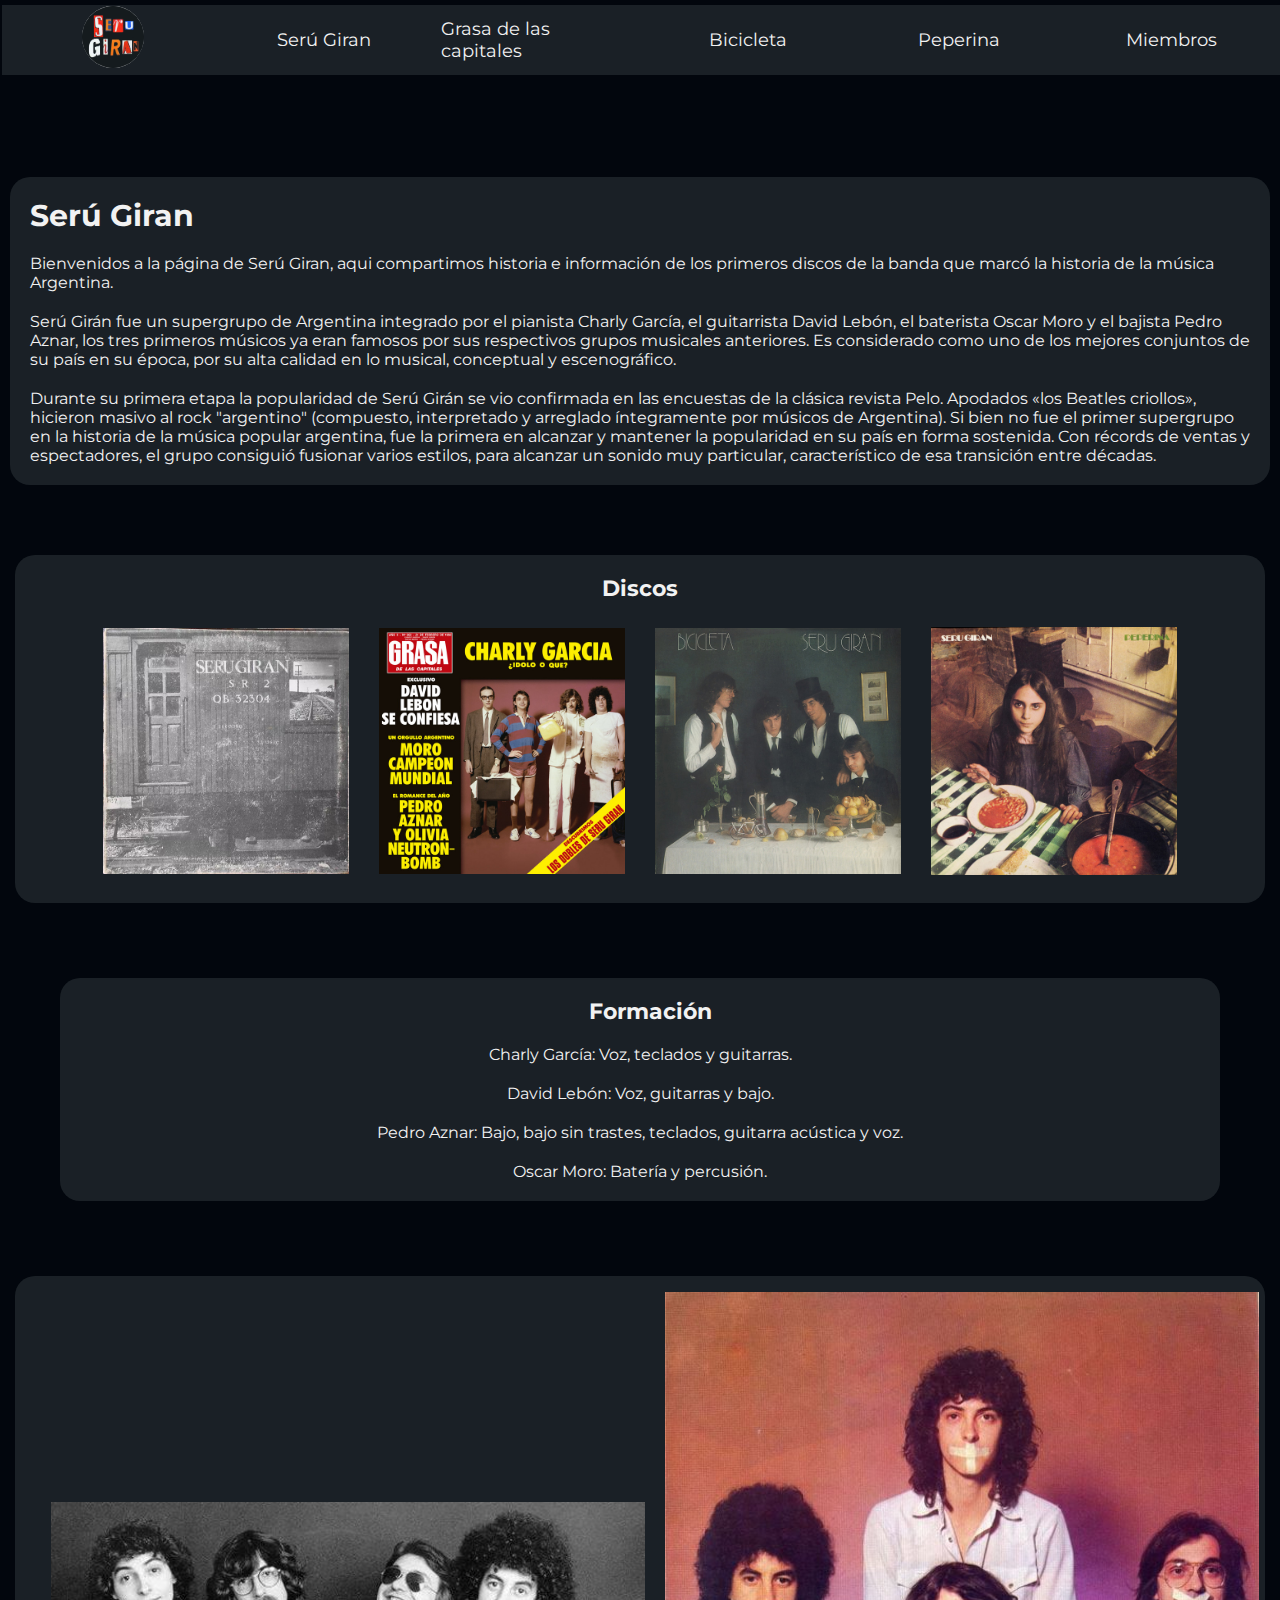
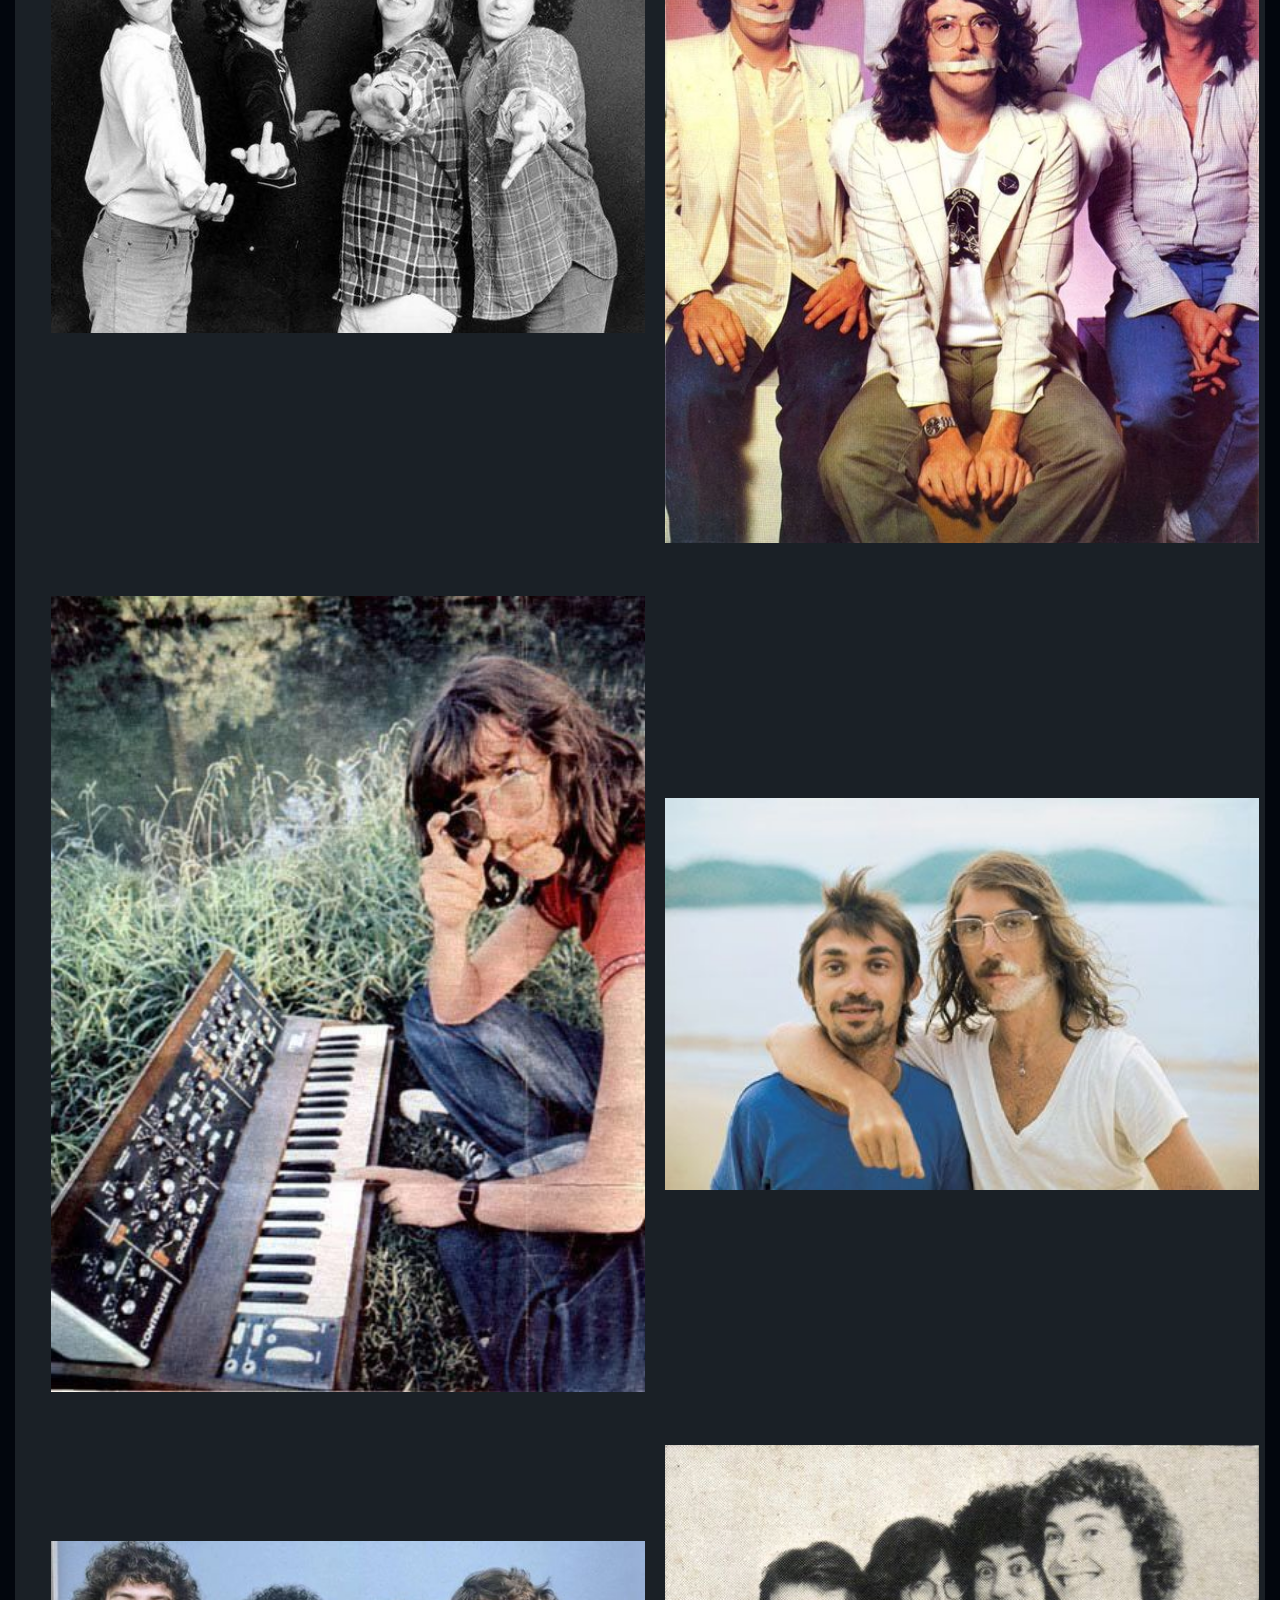
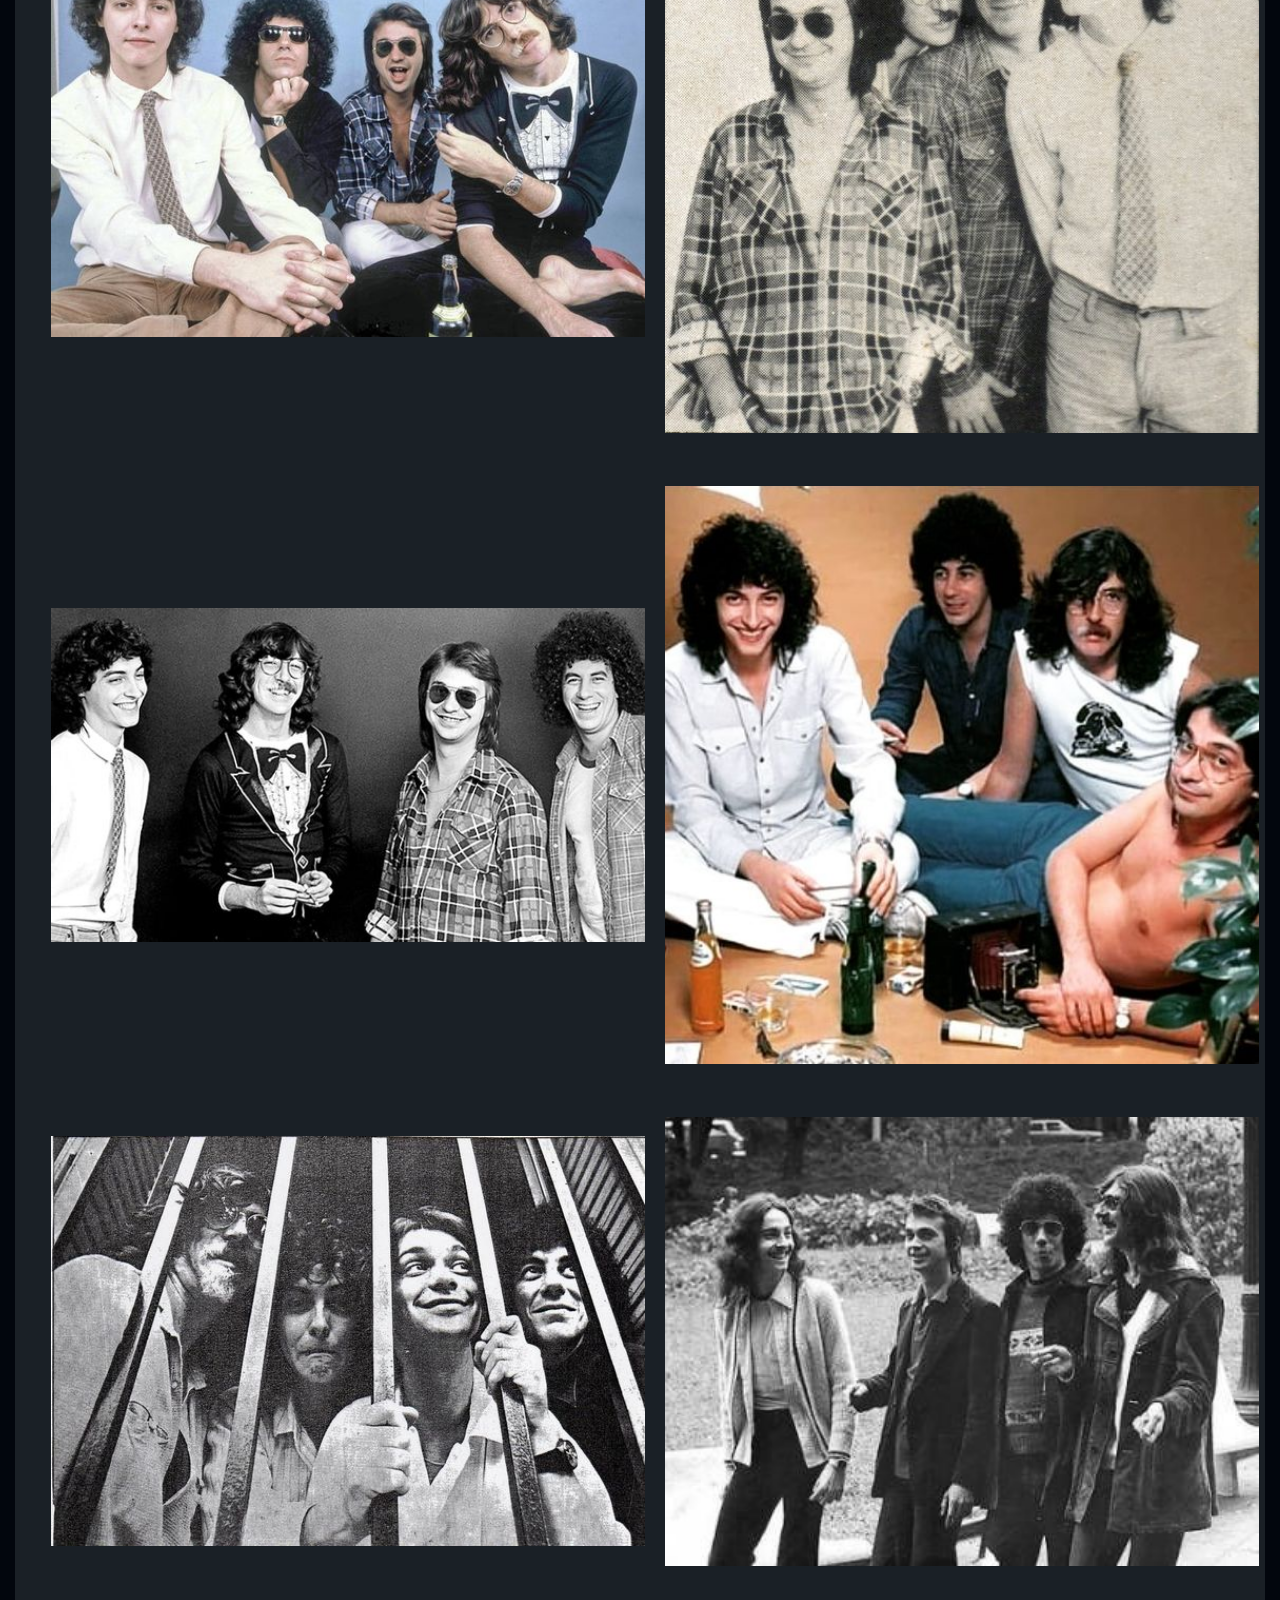
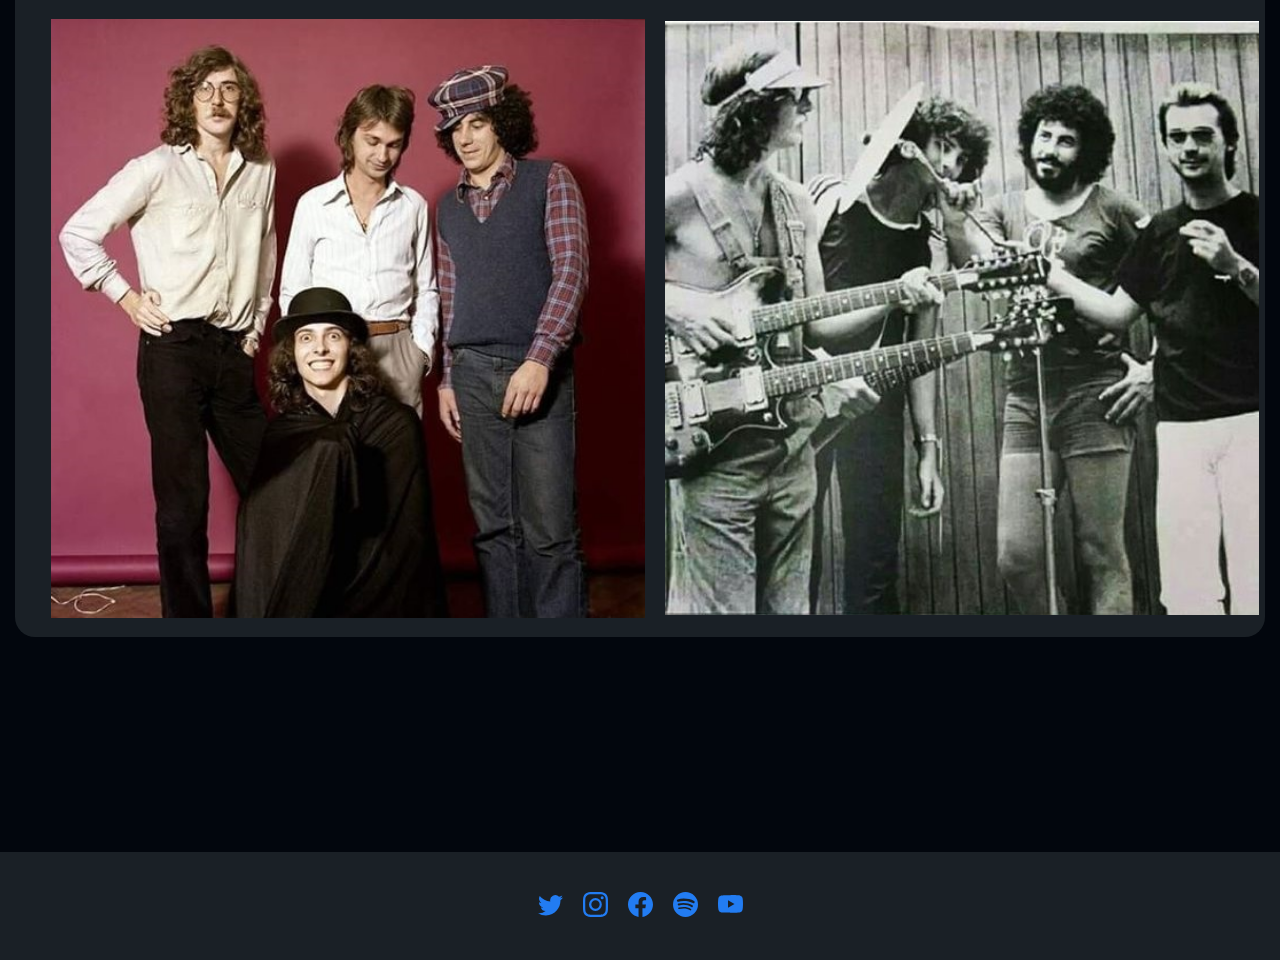
==== index.html @ 7a76e17e "first commit" ====
<!DOCTYPE html>
<html lang="en">

<head>
    <meta charset="UTF-8">
    <meta http-equiv="X-UA-Compatible" content="IE=edge">
    <meta name="viewport" content="width=device-width, initial-scale=1.0">
    <link rel="stylesheet" href="./css/styles.css">
    <title>Serú Giran</title>
</head>

<body>

    <header>
        <nav>
            <ul>
                <li>
                    <a href="index.html">
                        <img class="inicio" src="./img/seru-icono.jpg">
                    </a>
                </li>
                <li><a href="./sections/serugiran.html">Serú Giran</a></li>
                <li><a href="./sections/grasadelascapitales.html">Grasa de las capitales</a></li>
                <li><a href="./sections/bicicleta.html">Bicicleta</a></li>
                <li><a href="./sections/peperina.html">Peperina</a></li>
                <li><a href="./sections/miembros.html">Miembros</a></li>
            </ul>
        </nav>
    </header>
    
    <main>
        
        <div class="main-grid">
       
            <div class="intro">
                <h1>Serú Giran</h1>

                <p>
                    Bienvenidos a la página de Serú Giran, aqui compartimos historia e información de los primeros discos de
                    la banda que marcó
                    la historia de la música Argentina.
                </p>

                <p>
                    Serú Girán fue un supergrupo de Argentina integrado por el pianista Charly García, el guitarrista David
                    Lebón, el baterista Oscar Moro y el bajista Pedro Aznar, los tres primeros
                    músicos ya eran famosos por sus respectivos grupos musicales anteriores. Es considerado como uno de los
                    mejores conjuntos de su país en su época, por su alta calidad en lo musical,
                    conceptual y escenográfico.
                </p>

                <p>
                    Durante su primera etapa la popularidad de Serú Girán se vio confirmada en las encuestas de la clásica
                    revista Pelo. Apodados «los Beatles criollos», hicieron masivo al rock
                    "argentino" (compuesto, interpretado y arreglado íntegramente por músicos de Argentina). Si bien no fue
                    el primer supergrupo en la historia de la música popular argentina,
                    fue la primera en alcanzar y mantener la popularidad en su país en forma sostenida. Con récords de
                    ventas y espectadores, el grupo consiguió fusionar varios estilos, para alcanzar
                    un sonido muy particular, característico de esa transición entre décadas.
                </p>
            </div>

            <div class="discos">
                <h2>Discos</h2>

                <a class="discos-fotos" href="./sections/serugiran.html">
                    <img src="./img/seru-giran-cover.jpg" alt="serú-girán-cover">
                </a>

                <a class="discos-fotos" href="./sections/grasadelascapitales.html">
                    <img src="./img/grasa-de-las-capitales-cover.jpg">
                </a>

                <a class="discos-fotos" href="./sections/bicicleta.html">
                    <img src="./img/bicicleta-cover.jpg">
                </a>

                <a class="discos-fotos" href="./sections/peperina.html">
                    <img src="./img/peperina-cover.jpg">
                </a>
            </div>

            <div class="intro-formacion">
                <h2 class="formacion-h2">Formación</h2>
                <p>Charly García: Voz, teclados y guitarras.</p>
                <p>David Lebón: Voz, guitarras y bajo.</p>
                <p>Pedro Aznar: Bajo, bajo sin trastes, teclados, guitarra acústica y voz.</p>
                <p>Oscar Moro: Batería y percusión.</p>

            </div>
            
            <div class="formacion">   

                    <div class="formacion-fotos">
                    <img class="formacion-fotos" src="./img/seru-formacion.jpg" alt="serugiran">
                    </div>
                    
                    <div class="formacion-fotos">
                    <img class="formacion-fotos" src="./img/seru-formacion1.jpg" alt="serugiran">
                    </div>
                    
                    <div class="formacion-fotos">
                    <img class="formacion-fotos" src="./img/seru-formacion2.jpg" alt="serugiran">
                    </div>
                    
                    <div class="formacion-fotos">
                    <img class="formacion-fotos" src="./img/seru-formacion3.jpg" alt="serugiran">
                    </div>
                    
                    <div class="formacion-fotos">
                    <img class="formacion-fotos" src="./img/seru-formacion4.jpg" alt="serugiran">
                    </div>
                    
                    <div class="formacion-fotos">
                    <img class="formacion-fotos" src="./img/seru-formacion5.jpg" alt="serugiran">
                    </div>
                    
                    <div class="formacion-fotos">
                    <img class="formacion-fotos" src="./img/seru-formacion6.jpg" alt="serugiran">
                    </div>
                    
                    <div class="formacion-fotos">
                    <img class="formacion-fotos" src="./img/seru-formacion7.jpg" alt="serugiran">
                    </div>
                    
                    <div class="formacion-fotos">
                    <img class="formacion-fotos" src="./img/seru-formacion8.jpg" alt="serugiran">
                    </div>
                    
                    <div class="formacion-fotos">
                    <img class="formacion-fotos" src="./img/seru-formacion9.jpg" alt="serugiran">
                    </div>
                    
                    <div class="formacion-fotos">
                    <img class="formacion-fotos" src="./img/seru-formacion10.jpg" alt="serugiran">
                    </div>
                    
                    <div class="formacion-fotos">
                    <img class="formacion-fotos" src="./img/seru-formacion11.jpg" alt="serugiran">
                    </div>
            </div>

        </div>

    </main>

    <footer class="redes">

        <nav class="redes-nav">
            <a class="redes-nav-a" href="https://twitter.com/serugiranok">
                <svg xmlns="http://www.w3.org/2000/svg" width="16" height="16" fill="currentColor" class="bi bi-twitter"
                    viewBox="0 0 16 16">
                    <path
                        d="M5.026 15c6.038 0 9.341-5.003 9.341-9.334 0-.14 0-.282-.006-.422A6.685 6.685 0 0 0 16 3.542a6.658 6.658 0 0 1-1.889.518 3.301 3.301 0 0 0 1.447-1.817 6.533 6.533 0 0 1-2.087.793A3.286 3.286 0 0 0 7.875 6.03a9.325 9.325 0 0 1-6.767-3.429 3.289 3.289 0 0 0 1.018 4.382A3.323 3.323 0 0 1 .64 6.575v.045a3.288 3.288 0 0 0 2.632 3.218 3.203 3.203 0 0 1-.865.115 3.23 3.23 0 0 1-.614-.057 3.283 3.283 0 0 0 3.067 2.277A6.588 6.588 0 0 1 .78 13.58a6.32 6.32 0 0 1-.78-.045A9.344 9.344 0 0 0 5.026 15z" />
                </svg>
            </a>
        </nav>

        <nav class="redes-nav">
            <a class="redes-nav-a" href="https://www.instagram.com/serugiranok" target="_blank">
                <svg xmlns="http://www.w3.org/2000/svg" width="16" height="16" fill="currentColor"
                    class="bi bi-instagram" viewBox="0 0 16 16">
                    <path
                        d="M8 0C5.829 0 5.556.01 4.703.048 3.85.088 3.269.222 2.76.42a3.917 3.917 0 0 0-1.417.923A3.927 3.927 0 0 0 .42 2.76C.222 3.268.087 3.85.048 4.7.01 5.555 0 5.827 0 8.001c0 2.172.01 2.444.048 3.297.04.852.174 1.433.372 1.942.205.526.478.972.923 1.417.444.445.89.719 1.416.923.51.198 1.09.333 1.942.372C5.555 15.99 5.827 16 8 16s2.444-.01 3.298-.048c.851-.04 1.434-.174 1.943-.372a3.916 3.916 0 0 0 1.416-.923c.445-.445.718-.891.923-1.417.197-.509.332-1.09.372-1.942C15.99 10.445 16 10.173 16 8s-.01-2.445-.048-3.299c-.04-.851-.175-1.433-.372-1.941a3.926 3.926 0 0 0-.923-1.417A3.911 3.911 0 0 0 13.24.42c-.51-.198-1.092-.333-1.943-.372C10.443.01 10.172 0 7.998 0h.003zm-.717 1.442h.718c2.136 0 2.389.007 3.232.046.78.035 1.204.166 1.486.275.373.145.64.319.92.599.28.28.453.546.598.92.11.281.24.705.275 1.485.039.843.047 1.096.047 3.231s-.008 2.389-.047 3.232c-.035.78-.166 1.203-.275 1.485a2.47 2.47 0 0 1-.599.919c-.28.28-.546.453-.92.598-.28.11-.704.24-1.485.276-.843.038-1.096.047-3.232.047s-2.39-.009-3.233-.047c-.78-.036-1.203-.166-1.485-.276a2.478 2.478 0 0 1-.92-.598 2.48 2.48 0 0 1-.6-.92c-.109-.281-.24-.705-.275-1.485-.038-.843-.046-1.096-.046-3.233 0-2.136.008-2.388.046-3.231.036-.78.166-1.204.276-1.486.145-.373.319-.64.599-.92.28-.28.546-.453.92-.598.282-.11.705-.24 1.485-.276.738-.034 1.024-.044 2.515-.045v.002zm4.988 1.328a.96.96 0 1 0 0 1.92.96.96 0 0 0 0-1.92zm-4.27 1.122a4.109 4.109 0 1 0 0 8.217 4.109 4.109 0 0 0 0-8.217zm0 1.441a2.667 2.667 0 1 1 0 5.334 2.667 2.667 0 0 1 0-5.334z" />
                </svg>
            </a>
        </nav>

        <nav class="redes-nav">
            <a class="redes-nav-a" href="https://www.facebook.com/serugiranok" target="_blank">
                <svg xmlns="http://www.w3.org/2000/svg" width="16" height="16" fill="currentColor"
                    class="bi bi-facebook" viewBox="0 0 16 16">
                    <path
                        d="M16 8.049c0-4.446-3.582-8.05-8-8.05C3.58 0-.002 3.603-.002 8.05c0 4.017 2.926 7.347 6.75 7.951v-5.625h-2.03V8.05H6.75V6.275c0-2.017 1.195-3.131 3.022-3.131.876 0 1.791.157 1.791.157v1.98h-1.009c-.993 0-1.303.621-1.303 1.258v1.51h2.218l-.354 2.326H9.25V16c3.824-.604 6.75-3.934 6.75-7.951z" />
                </svg>
            </a>
        </nav>

        <nav class="redes-nav">
            <a class="redes-nav-a"
                href="https://open.spotify.com/artist/6CrQKZeuSKNYgrE7PeYqJ1?si=8yJuufbaS2-NilIHPd0ppA" target="_blank">
                <svg xmlns="http://www.w3.org/2000/svg" width="16" height="16" fill="currentColor" class="bi bi-spotify"
                    viewBox="0 0 16 16">
                    <path
                        d="M8 0a8 8 0 1 0 0 16A8 8 0 0 0 8 0zm3.669 11.538a.498.498 0 0 1-.686.165c-1.879-1.147-4.243-1.407-7.028-.77a.499.499 0 0 1-.222-.973c3.048-.696 5.662-.397 7.77.892a.5.5 0 0 1 .166.686zm.979-2.178a.624.624 0 0 1-.858.205c-2.15-1.321-5.428-1.704-7.972-.932a.625.625 0 0 1-.362-1.194c2.905-.881 6.517-.454 8.986 1.063a.624.624 0 0 1 .206.858zm.084-2.268C10.154 5.56 5.9 5.419 3.438 6.166a.748.748 0 1 1-.434-1.432c2.825-.857 7.523-.692 10.492 1.07a.747.747 0 1 1-.764 1.288z" />
                </svg>
            </a>
        </nav>

        <nav class="redes-nav">
            <a class="redes-nav-a" href="https://www.youtube.com/c/SeruGiranok" target="_blank">
                <svg xmlns="http://www.w3.org/2000/svg" width="16" height="16" fill="currentColor" class="bi bi-youtube"
                    viewBox="0 0 16 16">
                    <path
                        d="M8.051 1.999h.089c.822.003 4.987.033 6.11.335a2.01 2.01 0 0 1 1.415 1.42c.101.38.172.883.22 1.402l.01.104.022.26.008.104c.065.914.073 1.77.074 1.957v.075c-.001.194-.01 1.108-.082 2.06l-.008.105-.009.104c-.05.572-.124 1.14-.235 1.558a2.007 2.007 0 0 1-1.415 1.42c-1.16.312-5.569.334-6.18.335h-.142c-.309 0-1.587-.006-2.927-.052l-.17-.006-.087-.004-.171-.007-.171-.007c-1.11-.049-2.167-.128-2.654-.26a2.007 2.007 0 0 1-1.415-1.419c-.111-.417-.185-.986-.235-1.558L.09 9.82l-.008-.104A31.4 31.4 0 0 1 0 7.68v-.123c.002-.215.01-.958.064-1.778l.007-.103.003-.052.008-.104.022-.26.01-.104c.048-.519.119-1.023.22-1.402a2.007 2.007 0 0 1 1.415-1.42c.487-.13 1.544-.21 2.654-.26l.17-.007.172-.006.086-.003.171-.007A99.788 99.788 0 0 1 7.858 2h.193zM6.4 5.209v4.818l4.157-2.408L6.4 5.209z" />
                </svg>
            </a>
        </nav>

    </footer>

</body>

</html>
---- css/styles.css ----
@import url('https://fonts.googleapis.com/css2?family=Montserrat:wght@200;400;700&display=swap');

/*mobile first 0px-500px*/

*{
    padding: 0;
    margin: 0;
}

html{
    font-size: 62.5%;
    font-family: Montserrat;
}

body {
    background-color: #02060D ;
    min-height: 100vh;
   
}

nav ul {
    display: grid;
    grid-template-columns: 15% 15% 15% 15% 15% 15%;
    justify-content: space-around;
    align-items: center;
    justify-items: center;
    list-style-type: none;
    font-family: Montserrat;
    align-items: center;
    margin: 5px;
}

a {
    text-decoration: none;
    font-size: 12px;
    color:#F2F2F2;
    list-style-type: none;
}


.inicio{
    height: 62px;
    width: 62px;
    border-radius: 60%;
    border: 1px solid #1A2026;
    transition: all 2s;
}

.inicio:hover{
    transform: rotate(720deg);
}

h1,
h2,
h3 {
    font-family: Montserrat;
    font-weight: 700;
    padding: 10px;
    width: 100%;
    color: #F2F2F2;
}

h1 {
    font-size: 30px;
}

h2 {
    font-size: 22px;
}

p {
    font-family: Montserrat;
    font-weight: 400;
    font-size: 16px;
    padding: 10px;
    color: #F2F2F2;
}

/* iconos footer*/
.redes-nav-a svg {
    width: 25px;
    height: 25px;
    margin: 5px;
    padding: 5px;
    color: #227CF2
}
/* fin iconos footer*/

img {
    width: 100%;
    
}

.intro {
    background-color: #1A2026;
    border-radius: 20px;
    margin: 10px;
    padding: 10px;
    margin-top: 100px;
}

.intro-formacion {
    grid-area: intro-formacion;
    background-color: #1A2026;
    border-radius: 20px;
    margin: 60px;
    padding: 10px;
    text-align: center;
}

header{
    grid-area: header;
    width: 100%;
    height: 70px;
    margin: 2px;
    background: #1A2026;
}

.intro{
    grid-area: intro;
}

.discos{
    grid-area: discos;
    display: flex;
    flex-direction: row;
    align-items: center;
    flex-wrap: wrap;
    justify-content: center;
    padding: 10px;
    margin: 15px;
    background-color: #1A2026;
    border-radius: 20px;
    text-align: center;
    margin-top: 60px;
}

.discos-fotos {
    width: 40%;
    margin: 15px;
    transition: 2s;
}

.discos-fotos:hover{
    transform: scale(1.2);
}

/* grid formacion-fotos*/

.formacion{
    display: grid;
    grid-area: formacion;
    justify-content: center;
    align-items: center;
    background-color: #1A2026;
    gap: 20px;
    border-radius: 20px;
    padding: 1px;
    margin: 15px;
}

.formacion-fotos img:hover{
    transform: scale(1.2);
}

.formacion-fotos{
    transition-property: all;
    transition-duration: 2s;
}


/* termina grid formacion-fotos*/

/* Grids para html index */

.main-grid{
    display: grid;
    grid-template-areas:
    "intro"
    "intro"
    "discos" 
    "intro-formacion"
    "formacion";
}
/* fin grids para html index */

/* Grids para html Seru album */

.album-intro {
	grid-area: album-intro;
    margin: 15px;
    padding: 10px;
    background-color: #1A2026;
    border-radius: 20px;
}

.cover{
	grid-area: cover;
    margin: 10px;
    width: 50%;
}

.lista-temas{
	grid-area: lista-temas;
    width: 50%;
    margin: 15px;
    padding: 1px;
}

.lista-temas p {
    font-size: 14px;
}

.video{
	grid-area: video;
    width: 90%;
}

.video iframe{
    width: 90%;
    margin: 15px;
}

.antecedentes{
	grid-area: antecedentes;
    background-color: #1A2026;
    border-radius: 20px;
    margin: 15px;
}

.debut{
	grid-area: debut;
    background-color: #1A2026;
    border-radius: 20px;
    margin: 15px;
}

.album-seru{
    display: grid;
    grid-template-areas: 
    "album-intro"
    "cover"
    "lista-temas"
    "video"
    "antecedentes"
    "antecedentes"
    "debut";
}

/* Fin grids para html Seru album */

/* Grids para html Grasa de las */

.lanzamiento{
    grid-area: lanzamiento;
    background-color: #1A2026;
    border-radius: 20px;
    margin: 15px;
}

.album-grasa{
    display: grid;
    grid-template-areas:
    "album-intro"
    "cover"
    "lista-temas"
    "video"
    "antecedentes"
    "lanzamiento";
}
/* Fin grids para html Grasa de las */


/* Grids para html Bicicleta */
.contexto{
    grid-area: contexto;
    background-color: #1A2026;
    border-radius: 20px;
    margin: 15px;
}

.presentacion{
    grid-area: presentacion;
    background-color: #1A2026;
    border-radius: 20px;
    margin: 15px;
}

.album-bicicleta{
    display: grid;
    grid-template-areas:
    "album-intro"
    "cover"
    "lista-temas"
    "video"
    "antecedentes"
    "contexto"
    "presentacion";
}
/* Fin grids para html Grasa de las */

/* Grids para html Peperina */
.critica{
    grid-area: critica;
    background-color: #1A2026;
    border-radius: 20px;
    margin: 15px;
}

.album-peperina{
    display: grid;
    grid-template-areas:
    "album-intro"
    "cover"
    "lista-temas"
    "video"
    "antecedentes"
    "contexto"
    "presentacion"
    "critica";
}

/* Fin grids para html Peperina */

/* Grids para html Miembros */
.miembros{
    display: grid;
    grid-template-areas:
    "charly"
    "pedrito"
    "lebon"
    "moro";
}

.charly {
    grid-area: charly;
    margin: 20px;
    padding: 20px;
    background-color: #1A2026;
    border-radius: 20px;
}

.pedrito {
    grid-area: pedrito;
    margin: 20px;
    padding: 20px;
    background-color: #1A2026;
    border-radius: 20px;
}

.lebon {
    grid-area: lebon;
    margin: 20px;
    padding: 20px;
    background-color: #1A2026;
    border-radius: 20px;
}

.moro {
    grid-area: moro;
    margin: 20px;
    padding: 20px;
    background-color: #1A2026;
    border-radius: 20px;
}

.miembros div img {
    width: 70%;
    margin: 15px;
}

/* Fin grids para html Miembros */

.redes{
    grid-area: redes;
    display: flex;
    flex-direction: row;
    align-items: center;
    justify-content: center;
    padding: 30px;
    background-color: #1A2026;
    margin-top: 200px;
}

@media(min-width:768px){ /*768px en adelante*/

/* grid formacion-fotos*/
.formacion{
    display: grid;
    grid-area: formacion;
    justify-content: center;
    align-items: center;
    background-color: #1A2026;
    gap: 20px;
    border-radius: 20px;
    padding: 1px;
    margin: 15px;
}
/* termina grid formacion-fotos*/


/* Grids para html index */
.main-grid{
    display: grid;
    grid-template-areas:
    "intro          intro"
    "intro          intro"
    "discos         discos" 
    "intro-formacion intro-formacion"
    "formacion      formacion";
}
/* fin grids para html index */


/* Grids para html Seru album */
.album-seru{
    display: grid;
    grid-template-areas: 
    "album-intro    album-intro"
    "cover          cover"
    "lista-temas    lista-temas"
    "video          video"
    "antecedentes   antecedentes"
    "antecedentes   antecedentes"
    "debut          debut"
    "redes          redes";
}
/* Fin grids para html Seru album */


/* Grids para html Grasa de las */
.album-bicicleta{
    display: grid;
    grid-template-areas:
    "album-intro    album-intro"
    "cover          cover"
    "lista-temas    lista-temas"
    "video          video"
    "antecedentes   antecedentes"
    "contexto       contexto"
    "presentacion   presentacion"
    "redes          redes";
}
/* Fin grids para html Grasa de las */


/* Grids para html Peperina */
.album-peperina{
    display: grid;
    grid-template-areas:
    "album-intro    album-intro"
    "cover          cover"
    "lista-temas    lista-temas"
    "video          video"
    "antecedentes   antecedentes"
    "contexto       contexto"
    "presentacion   presentacion"
    "critica        critica"
    "redes          redes";
}

/* Fin grids para html Peperina */


/* Grids para html Miembros */
.miembros{
    display: grid;
    grid-template-areas:
    "charly     charly"
    "pedrito    pedrito"
    "lebon      lebon"
    "moro       moro" ;
}
/* Fin grids para html Miembros */

.video{
	grid-area: video;
    width: 90%;
}

.video iframe{
    width: 70%;
    margin: 15px;
}

nav ul li a {
    font-size: 15px;
}
}


@media(min-width:1024px){ /*1024px en adelante*/

    /* grid formacion-fotos*/
    .formacion{
        display: grid;
        grid-area: formacion;
        justify-content: center;
        align-items: center;
        background-color: #1A2026;
        gap: 20px;
        border-radius: 20px;
        padding: 1px;
        margin: 15px;
    }

    .formacion-fotos img{
        width: 100%;
       
    }
    /* termina grid formacion-fotos*/
    
    
    /* Grids para html index */
    .main-grid{
        display: grid;
        grid-template-areas:
        "intro          intro          intro"
        "intro          intro          intro"
        "discos         discos         discos" 
        "intro-formacion intro-formacion intro-formacion"
        "formacion      formacion      formacion";
    }
    /* fin grids para html index */
    
    
    /* Grids para html Seru album */
    .album-seru{
        display: grid;
        grid-template-areas: 
        "album-intro    album-intro     album-intro"
        "cover          cover           cover"
        "lista-temas    lista-temas     lista-temas"
        "video          video           video"
        "antecedentes   antecedentes    antecedentes"
        "antecedentes   antecedentes    antecedentes"
        "debut          debut           debut";
    }
    /* Fin grids para html Seru album */
    
    
    /* Grids para html Grasa de las */
    .album-bicicleta{
        display: grid;
        grid-template-areas:
        "album-intro    album-intro    album-intro"
        "cover          cover          cover"
        "lista-temas    lista-temas    lista-temas"
        "video          video          video"
        "antecedentes   antecedentes   antecedentes"
        "contexto       contexto       contexto"
        "presentacion   presentacion   presentacion";
    }
    /* Fin grids para html Grasa de las */
    
    
    /* Grids para html Peperina */
    .album-peperina{
        display: grid;
        grid-template-areas:
        "album-intro    album-intro    album-intro"
        "cover          cover          cover"
        "lista-temas    lista-temas    lista-temas"
        "video          video          video"
        "antecedentes   antecedentes   antecedentes"
        "contexto       contexto       contexto"
        "presentacion   presentacion   presentacion"
        "critica        critica        critica";
    }
    
    /* Fin grids para html Peperina */
    
    
    /* Grids para html Miembros */
    .miembros{
        display: grid;
        grid-template-areas:
        "charly     charly      charly"
        "pedrito    pedrito     pedrito"
        "lebon      lebon       lebon"
        "moro       moro        moro" ;
    }

    .miembros div img {
        width: 50%;
        margin: 15px;
    }

    .video{
        grid-area: video;
        width: 80%;
    }
    
    .video iframe{
        width: 80%;
        margin: 15px;
    }

    nav ul li a {
        font-size: 18px;
    }

    .discos-fotos {
        width: 35%;
        margin: 15px;
        transition: 2s;
    }

    /* Fin grids para html Miembros */
    }


    @media(min-width:1200px){ /*1200px en adelante*/

        /* grid formacion-fotos*/
        .formacion{
            display: grid;
            grid-area: formacion;
            grid-template-columns: auto auto;
            justify-content: center;
            align-items: center;
            background-color: #1A2026;
            gap: 20px;
            border-radius: 20px;
            padding: 1px;
            margin: 15px;
       
        }
    
        .formacion-fotos img{
            width: 100%;
            margin: 15px;
                      
        }
        /* termina grid formacion-fotos*/
        
        
        /* Grids para html index */
        .main-grid{
            display: grid;
            grid-template-areas:
            "intro          intro          intro"
            "intro          intro          intro"
            "discos         discos         discos" 
            "intro-formacion intro-formacion intro-formacion"
            "formacion      formacion      formacion";
        }
        /* fin grids para html index */
        
        
        /* Grids para html Seru album */
        .album-seru{
            display: grid;
            grid-template-areas: 
            "album-intro    album-intro     album-intro"
            "cover          cover           cover"
            "lista-temas    lista-temas     lista-temas"
            "video          video           video"
            "antecedentes   antecedentes    antecedentes"
            "antecedentes   antecedentes    antecedentes"
            "debut          debut           debut";
        }
        /* Fin grids para html Seru album */
        
        
        /* Grids para html Grasa de las */
        .album-bicicleta{
            display: grid;
            grid-template-areas:
            "album-intro    album-intro    album-intro"
            "cover          cover          cover"
            "lista-temas    lista-temas    lista-temas"
            "video          video          video"
            "antecedentes   antecedentes   antecedentes"
            "contexto       contexto       contexto"
            "presentacion   presentacion   presentacion";
        }
        /* Fin grids para html Grasa de las */
        
        
        /* Grids para html Peperina */
        .album-peperina{
            display: grid;
            grid-template-areas:
            "album-intro    album-intro    album-intro"
            "cover          cover          cover"
            "lista-temas    lista-temas    lista-temas"
            "video          video          video"
            "antecedentes   antecedentes   antecedentes"
            "contexto       contexto       contexto"
            "presentacion   presentacion   presentacion"
            "critica        critica        critica";
        }
        
        /* Fin grids para html Peperina */
        
        
        /* Grids para html Miembros */
        .miembros{
            display: grid;
            grid-template-areas:
            "charly     charly      charly"
            "pedrito    pedrito     pedrito"
            "lebon      lebon       lebon"
            "moro       moro        moro" ;
        }
    
        .miembros div img {
            width: 30%;
            margin: 15px;
        }
    
        .video{
            grid-area: video;
            width: 55%;
        }
        
        .video iframe{
            width: 55%;
            margin: 15px;
        }

        .cover{
            grid-area: cover;
            margin: 15px;
            padding: 15px;
            width: 30%;
        }

        .discos-fotos {
            width: 20%;
            margin: 15px;
            transition: 2s;
        }
        /* Fin grids para html Miembros */
        }
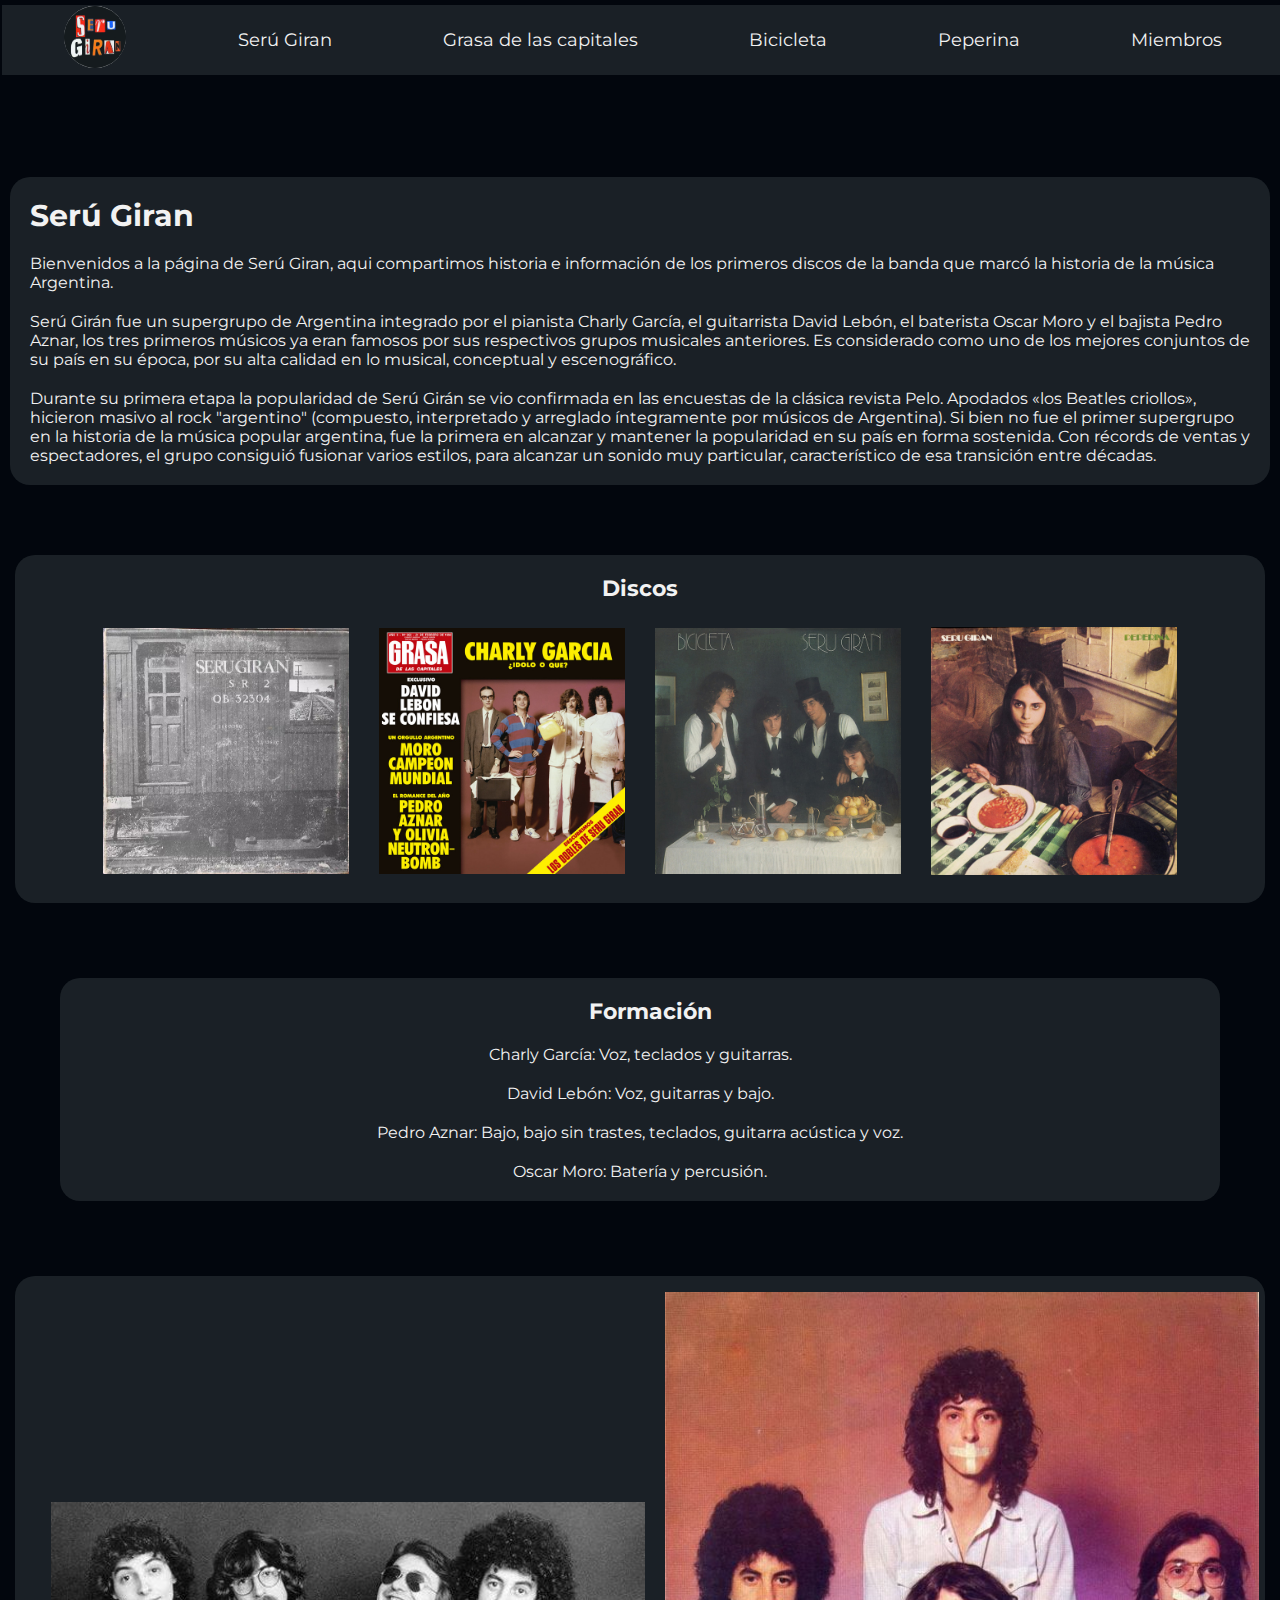
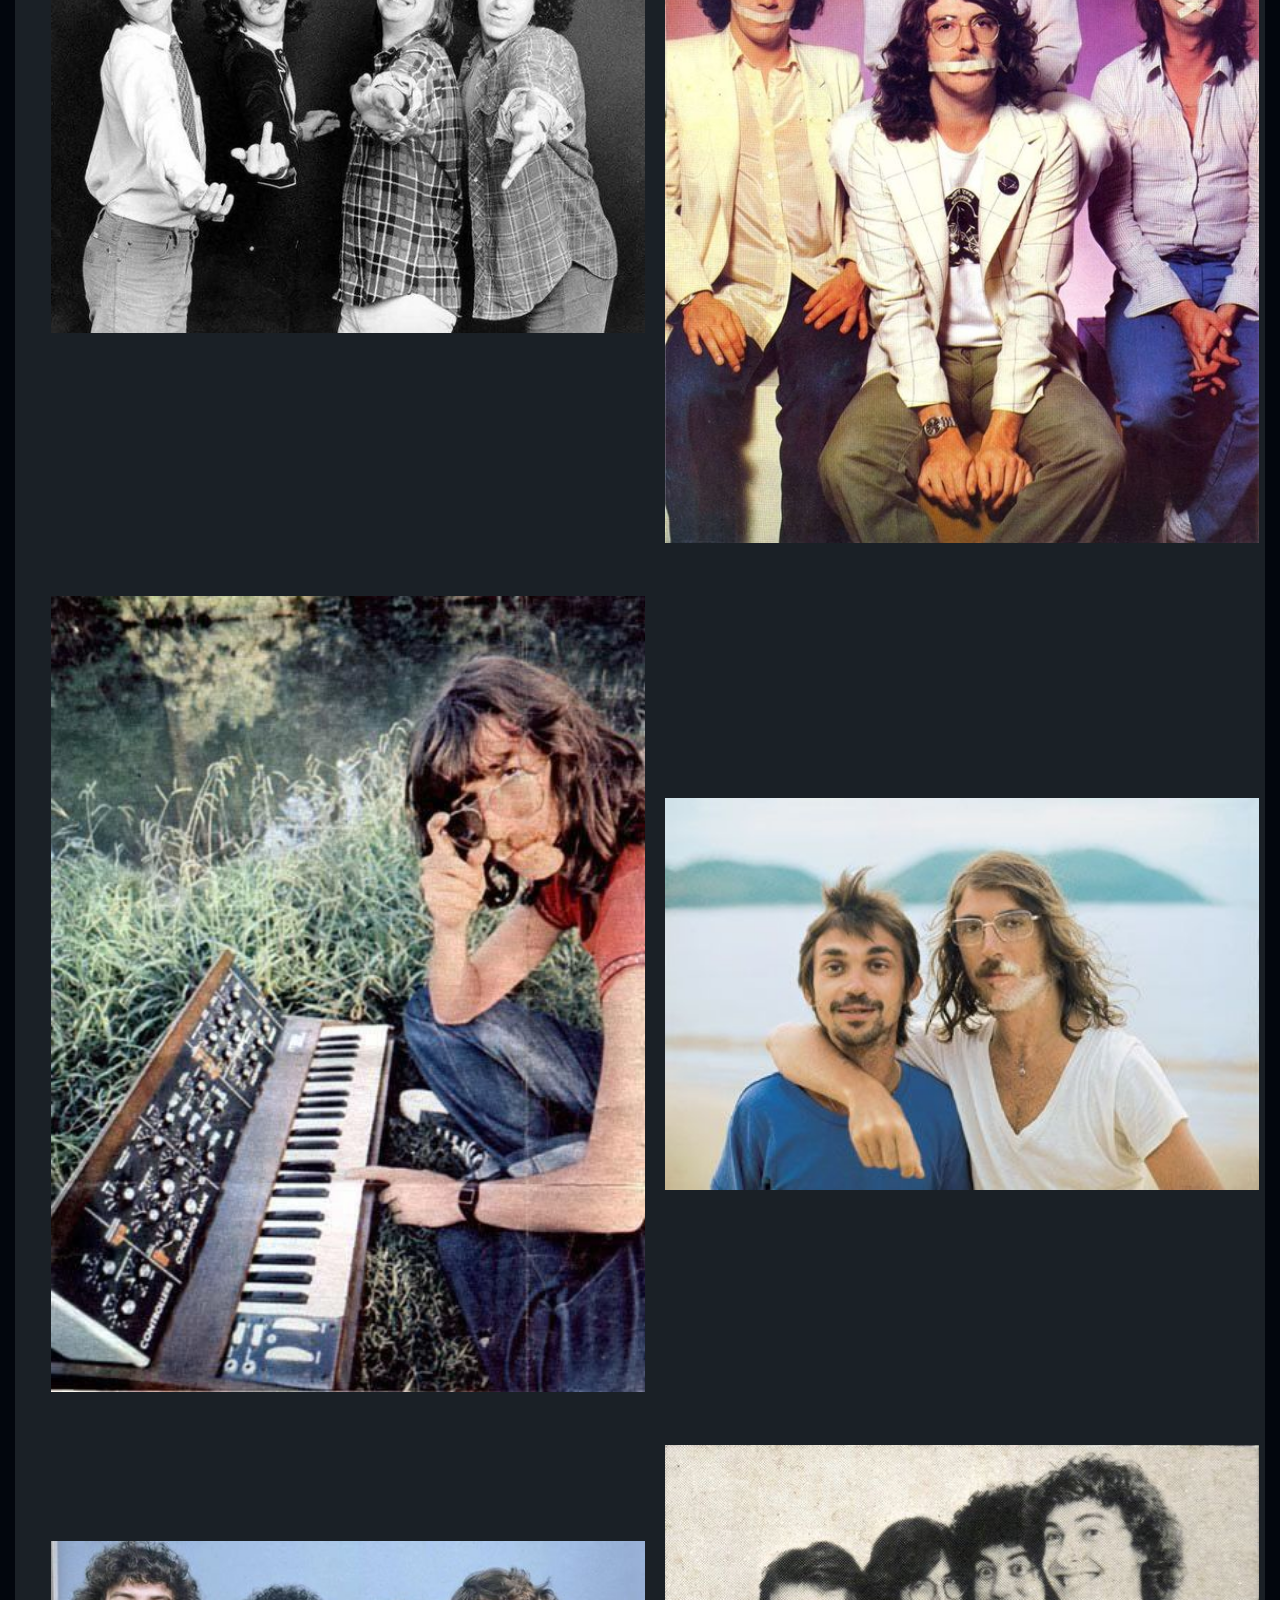
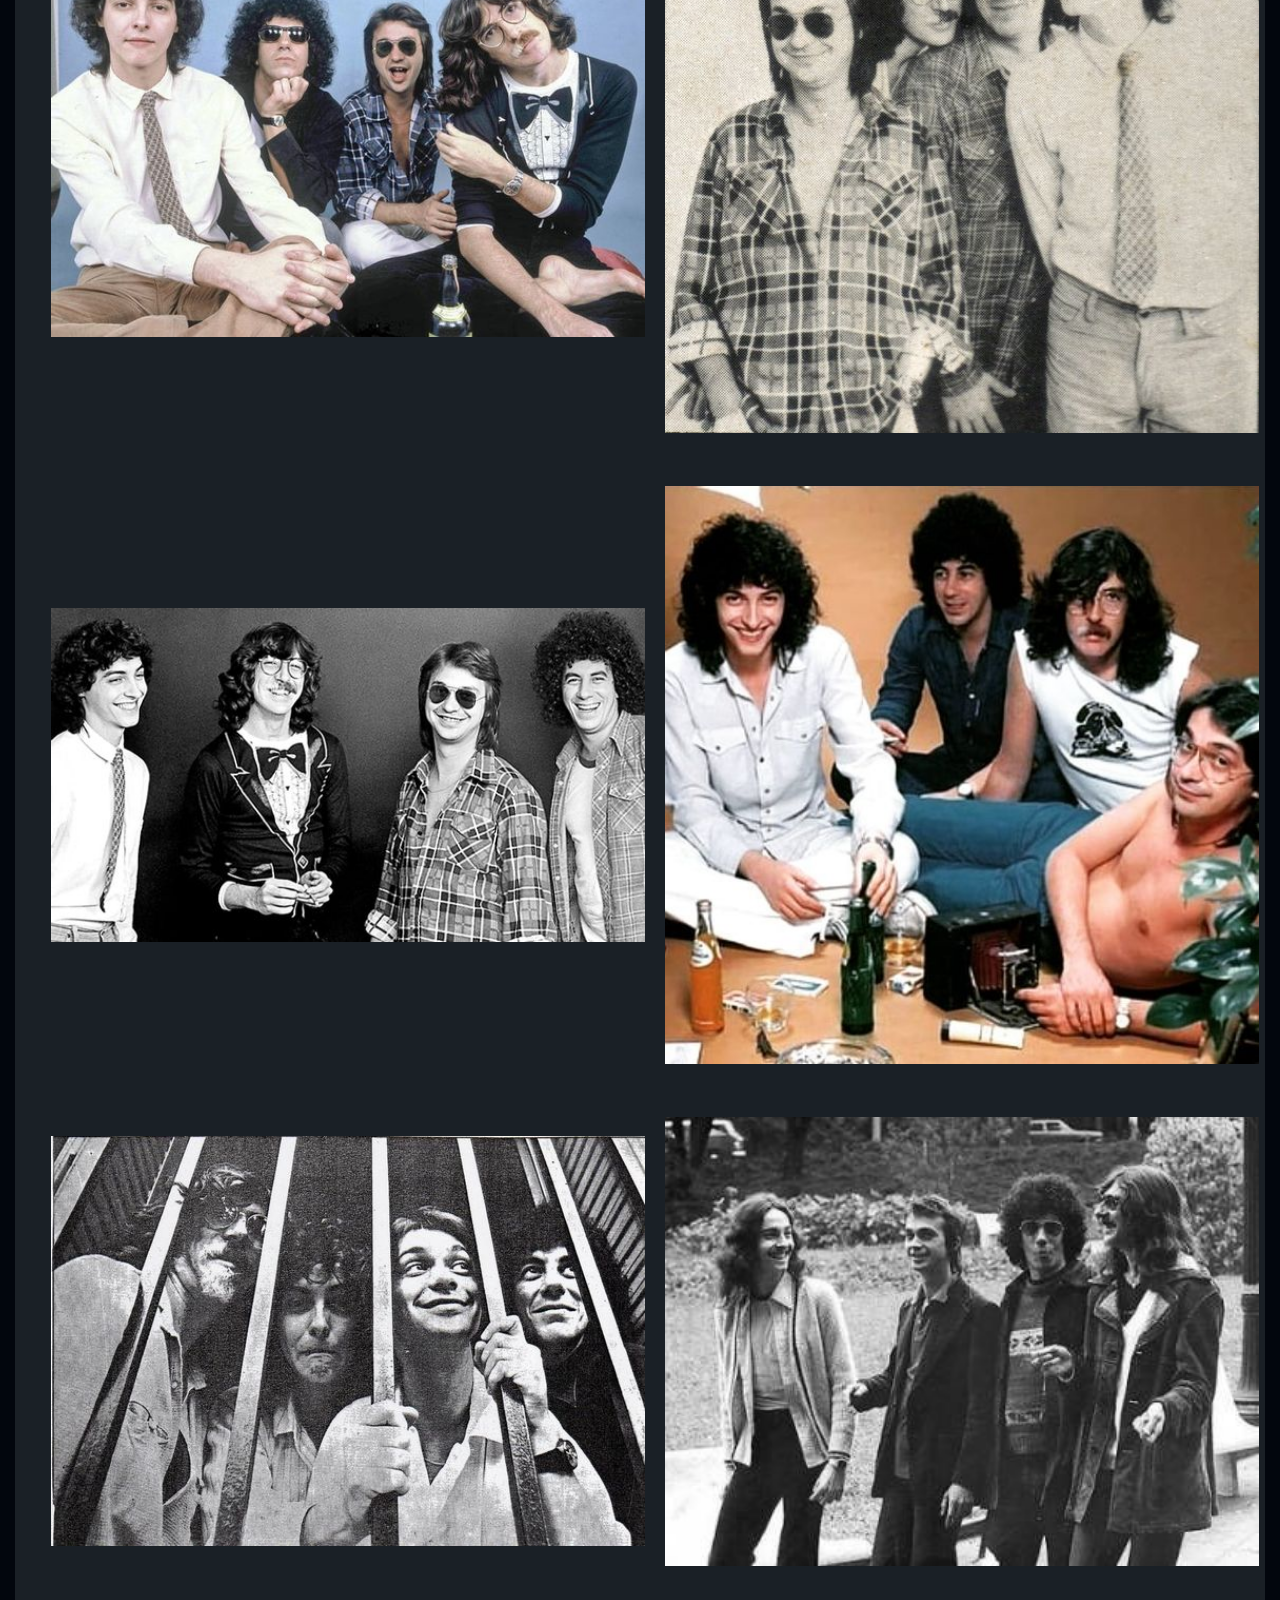
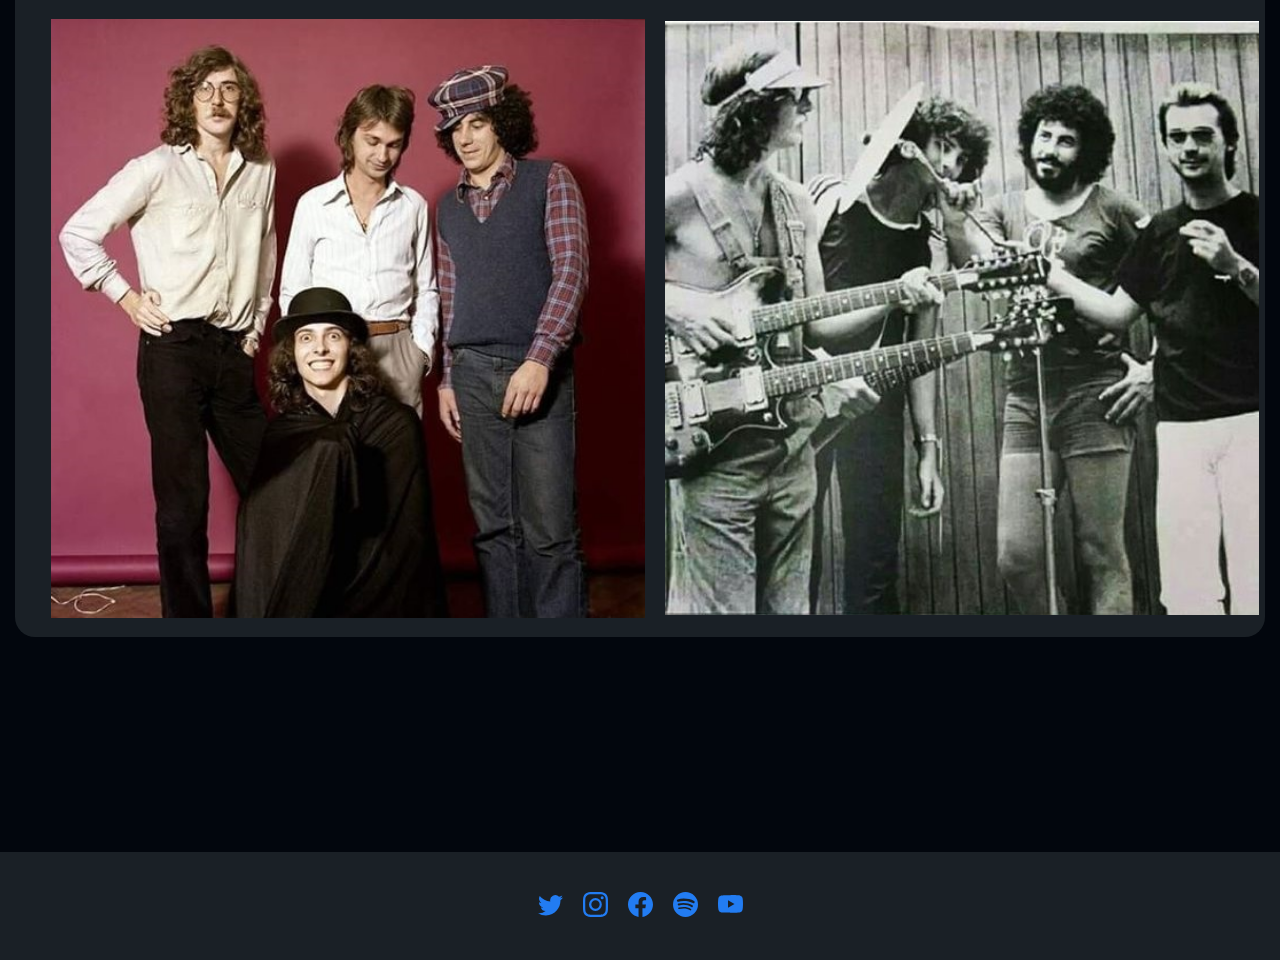
==== commit d1459ba0: ""Tercer commit"" ====
--- a/index.html
+++ b/index.html
@@ -5,7 +5,7 @@
     <meta charset="UTF-8">
     <meta http-equiv="X-UA-Compatible" content="IE=edge">
     <meta name="viewport" content="width=device-width, initial-scale=1.0">
-    <link rel="stylesheet" href="./css/styles.css">
+    <link rel="stylesheet" href="./css/estilos.css">
     <title>Serú Giran</title>
 </head>
 
@@ -27,32 +27,37 @@
             </ul>
         </nav>
     </header>
-    
+
     <main>
-        
+
         <div class="main-grid">
-       
+
             <div class="intro">
                 <h1>Serú Giran</h1>
 
                 <p>
-                    Bienvenidos a la página de Serú Giran, aqui compartimos historia e información de los primeros discos de
+                    Bienvenidos a la página de Serú Giran, aqui compartimos historia e información de los primeros
+                    discos de
                     la banda que marcó
                     la historia de la música Argentina.
                 </p>
 
                 <p>
-                    Serú Girán fue un supergrupo de Argentina integrado por el pianista Charly García, el guitarrista David
+                    Serú Girán fue un supergrupo de Argentina integrado por el pianista Charly García, el guitarrista
+                    David
                     Lebón, el baterista Oscar Moro y el bajista Pedro Aznar, los tres primeros
-                    músicos ya eran famosos por sus respectivos grupos musicales anteriores. Es considerado como uno de los
+                    músicos ya eran famosos por sus respectivos grupos musicales anteriores. Es considerado como uno de
+                    los
                     mejores conjuntos de su país en su época, por su alta calidad en lo musical,
                     conceptual y escenográfico.
                 </p>
 
                 <p>
-                    Durante su primera etapa la popularidad de Serú Girán se vio confirmada en las encuestas de la clásica
+                    Durante su primera etapa la popularidad de Serú Girán se vio confirmada en las encuestas de la
+                    clásica
                     revista Pelo. Apodados «los Beatles criollos», hicieron masivo al rock
-                    "argentino" (compuesto, interpretado y arreglado íntegramente por músicos de Argentina). Si bien no fue
+                    "argentino" (compuesto, interpretado y arreglado íntegramente por músicos de Argentina). Si bien no
+                    fue
                     el primer supergrupo en la historia de la música popular argentina,
                     fue la primera en alcanzar y mantener la popularidad en su país en forma sostenida. Con récords de
                     ventas y espectadores, el grupo consiguió fusionar varios estilos, para alcanzar
@@ -88,56 +93,56 @@
                 <p>Oscar Moro: Batería y percusión.</p>
 
             </div>
-            
-            <div class="formacion">   
-
-                    <div class="formacion-fotos">
+
+            <div class="formacion">
+
+                <div class="formacion-fotos">
                     <img class="formacion-fotos" src="./img/seru-formacion.jpg" alt="serugiran">
-                    </div>
-                    
-                    <div class="formacion-fotos">
+                </div>
+
+                <div class="formacion-fotos">
                     <img class="formacion-fotos" src="./img/seru-formacion1.jpg" alt="serugiran">
-                    </div>
-                    
-                    <div class="formacion-fotos">
+                </div>
+
+                <div class="formacion-fotos">
                     <img class="formacion-fotos" src="./img/seru-formacion2.jpg" alt="serugiran">
-                    </div>
-                    
-                    <div class="formacion-fotos">
+                </div>
+
+                <div class="formacion-fotos">
                     <img class="formacion-fotos" src="./img/seru-formacion3.jpg" alt="serugiran">
-                    </div>
-                    
-                    <div class="formacion-fotos">
+                </div>
+
+                <div class="formacion-fotos">
                     <img class="formacion-fotos" src="./img/seru-formacion4.jpg" alt="serugiran">
-                    </div>
-                    
-                    <div class="formacion-fotos">
+                </div>
+
+                <div class="formacion-fotos">
                     <img class="formacion-fotos" src="./img/seru-formacion5.jpg" alt="serugiran">
-                    </div>
-                    
-                    <div class="formacion-fotos">
+                </div>
+
+                <div class="formacion-fotos">
                     <img class="formacion-fotos" src="./img/seru-formacion6.jpg" alt="serugiran">
-                    </div>
-                    
-                    <div class="formacion-fotos">
+                </div>
+
+                <div class="formacion-fotos">
                     <img class="formacion-fotos" src="./img/seru-formacion7.jpg" alt="serugiran">
-                    </div>
-                    
-                    <div class="formacion-fotos">
+                </div>
+
+                <div class="formacion-fotos">
                     <img class="formacion-fotos" src="./img/seru-formacion8.jpg" alt="serugiran">
-                    </div>
-                    
-                    <div class="formacion-fotos">
+                </div>
+
+                <div class="formacion-fotos">
                     <img class="formacion-fotos" src="./img/seru-formacion9.jpg" alt="serugiran">
-                    </div>
-                    
-                    <div class="formacion-fotos">
+                </div>
+
+                <div class="formacion-fotos">
                     <img class="formacion-fotos" src="./img/seru-formacion10.jpg" alt="serugiran">
-                    </div>
-                    
-                    <div class="formacion-fotos">
+                </div>
+
+                <div class="formacion-fotos">
                     <img class="formacion-fotos" src="./img/seru-formacion11.jpg" alt="serugiran">
-                    </div>
+                </div>
             </div>
 
         </div>
--- a/css/estilos.css
+++ b/css/estilos.css
@@ -0,0 +1,544 @@
+@import url("https://fonts.googleapis.com/css2?family=Montserrat:wght@200;400;700&display=swap");
+* {
+  padding: 0;
+  margin: 0;
+}
+
+body {
+  background-color: #02060D;
+  min-height: 100vh;
+}
+
+header {
+  grid-area: header;
+  width: 100%;
+  height: 70px;
+  margin: 2px;
+  background: #1A2026;
+}
+
+html {
+  font-size: 62.5%;
+  font-family: Montserrat;
+}
+
+img {
+  width: 100%;
+}
+
+h1,
+h2,
+h3 {
+  font-family: Montserrat;
+  font-weight: 700;
+  color: #F2F2F2;
+  width: 100%;
+  padding: 10px;
+}
+
+h1 {
+  font-size: 30px;
+}
+
+h2 {
+  font-size: 22px;
+}
+
+p {
+  font-family: Montserrat;
+  font-weight: 400;
+  font-size: 16px;
+  padding: 10px;
+  color: #F2F2F2;
+}
+
+.video {
+  grid-area: video;
+  width: 90%;
+}
+.video .video iframe {
+  width: 90%;
+  margin: 15px;
+}
+
+/* clases que se repiten en todos los HTML*/
+.album-intro {
+  grid-area: album-intro;
+  margin: 15px;
+  padding: 10px;
+  background-color: #1A2026;
+  border-radius: 20px;
+}
+
+.cover {
+  grid-area: cover;
+  margin: 10px;
+  width: 50%;
+}
+
+.lista-temas {
+  grid-area: lista-temas;
+  width: 50%;
+  margin: 15px;
+  padding: 1px;
+}
+
+.lista-temas p {
+  font-size: 14px;
+}
+
+.antecedentes {
+  grid-area: antecedentes;
+  background-color: #1A2026;
+  border-radius: 20px;
+  margin: 15px;
+}
+
+@media (min-width: 768px) {
+  /*768px en adelante*/
+  .video {
+    grid-area: video;
+    width: 90%;
+  }
+  .video .video iframe {
+    width: 70%;
+    margin: 15px;
+  }
+  nav ul li a {
+    font-size: 15px;
+  }
+}
+@media (min-width: 1024px) {
+  /*1024px en adelante*/
+  .video {
+    grid-area: video;
+    width: 80%;
+  }
+  .video .video iframe {
+    width: 80%;
+    margin: 15px;
+  }
+  nav ul li a {
+    font-size: 18px;
+  }
+  .discos-fotos {
+    width: 35%;
+    margin: 15px;
+    transition: 2s;
+  }
+}
+nav ul {
+  display: grid;
+  grid-template-columns: auto auto auto auto auto auto;
+  justify-content: space-around;
+  align-items: center;
+  justify-items: center;
+  list-style-type: none;
+  font-family: Montserrat;
+  align-items: center;
+  margin: 5px;
+}
+nav a {
+  text-decoration: none;
+  font-size: 12px;
+  color: #F2F2F2;
+  list-style-type: none;
+}
+
+.inicio {
+  height: 62px;
+  width: 62px;
+  border-radius: 60%;
+  border: 1px solid #1A2026;
+  transition: all 2s;
+}
+
+.inicio:hover {
+  transform: rotate(720deg);
+}
+
+.redes {
+  grid-area: redes;
+  display: flex;
+  flex-direction: row;
+  align-items: center;
+  justify-content: center;
+  padding: 30px;
+  background-color: #1A2026;
+  margin-top: 200px;
+}
+.redes svg {
+  width: 25px;
+  height: 25px;
+  margin: 5px;
+  padding: 5px;
+  color: #227CF2;
+}
+
+/*mobile first 0px-500px*/
+.intro {
+  grid-area: intro;
+  background-color: #1A2026;
+  border-radius: 20px;
+  margin: 10px;
+  padding: 10px;
+  margin-top: 100px;
+}
+
+.intro-formacion {
+  grid-area: intro-formacion;
+  background-color: #1A2026;
+  border-radius: 20px;
+  margin: 60px;
+  padding: 10px;
+  text-align: center;
+}
+
+.discos {
+  grid-area: discos;
+  display: flex;
+  flex-direction: row;
+  align-items: center;
+  flex-wrap: wrap;
+  justify-content: center;
+  padding: 10px;
+  margin: 15px;
+  background-color: #1A2026;
+  border-radius: 20px;
+  text-align: center;
+  margin-top: 60px;
+}
+
+.discos-fotos {
+  width: 40%;
+  margin: 15px;
+  transition: 2s;
+}
+
+.discos-fotos:hover {
+  transform: scale(1.2);
+}
+
+.formacion {
+  display: grid;
+  grid-area: formacion;
+  justify-content: center;
+  align-items: center;
+  background-color: #1A2026;
+  gap: 20px;
+  border-radius: 20px;
+  padding: 1px;
+  margin: 15px;
+}
+
+.formacion-fotos {
+  transition-property: all;
+  transition-duration: 2s;
+}
+
+.formacion-fotos img:hover {
+  transform: scale(1.2);
+}
+
+.main-grid {
+  display: grid;
+  grid-template-areas: "intro" "intro" "discos" "intro-formacion" "formacion";
+}
+
+@media (min-width: 768px) {
+  /*768px en adelante*/
+  .formacion {
+    display: grid;
+    grid-area: formacion;
+    justify-content: center;
+    align-items: center;
+    background-color: #1A2026;
+    gap: 20px;
+    border-radius: 20px;
+    padding: 1px;
+    margin: 15px;
+  }
+  .main-grid {
+    display: grid;
+    grid-template-areas: "intro          intro" "intro          intro" "discos         discos" "intro-formacion intro-formacion" "formacion      formacion";
+  }
+}
+@media (min-width: 1024px) {
+  /*1024px en adelante*/
+  /* grid formacion-fotos*/
+  .formacion {
+    display: grid;
+    grid-area: formacion;
+    justify-content: center;
+    align-items: center;
+    background-color: #1A2026;
+    gap: 20px;
+    border-radius: 20px;
+    padding: 1px;
+    margin: 15px;
+  }
+  .formacion-fotos img {
+    width: 100%;
+  }
+  .main-grid {
+    display: grid;
+    grid-template-areas: "intro          intro          intro" "intro          intro          intro" "discos         discos         discos" "intro-formacion intro-formacion intro-formacion" "formacion      formacion      formacion";
+  }
+}
+@media (min-width: 1200px) {
+  /*1200px en adelante*/
+  .formacion {
+    display: grid;
+    grid-area: formacion;
+    grid-template-columns: auto auto;
+    justify-content: center;
+    align-items: center;
+    background-color: #1A2026;
+    gap: 20px;
+    border-radius: 20px;
+    padding: 1px;
+    margin: 15px;
+  }
+  .formacion-fotos img {
+    width: 100%;
+    margin: 15px;
+  }
+  .main-grid {
+    display: grid;
+    grid-template-areas: "intro          intro          intro" "intro          intro          intro" "discos         discos         discos" "intro-formacion intro-formacion intro-formacion" "formacion      formacion      formacion";
+  }
+}
+/*mobile first 0px-500px*/
+.debut {
+  grid-area: debut;
+  background-color: #1A2026;
+  border-radius: 20px;
+  margin: 15px;
+}
+
+.album-seru {
+  display: grid;
+  grid-template-areas: "album-intro" "cover" "lista-temas" "video" "antecedentes" "antecedentes" "debut";
+}
+
+@media (min-width: 768px) {
+  /*768px en adelante*/
+  .album-seru {
+    display: grid;
+    grid-template-areas: "album-intro    album-intro" "cover          cover" "lista-temas    lista-temas" "video          video" "antecedentes   antecedentes" "antecedentes   antecedentes" "debut          debut" "redes          redes";
+  }
+}
+@media (min-width: 1024px) {
+  /*1024px en adelante*/
+  .album-seru {
+    display: grid;
+    grid-template-areas: "album-intro    album-intro     album-intro" "cover          cover           cover" "lista-temas    lista-temas     lista-temas" "video          video           video" "antecedentes   antecedentes    antecedentes" "antecedentes   antecedentes    antecedentes" "debut          debut           debut";
+  }
+}
+@media (min-width: 1200px) {
+  /*1200px en adelante*/
+  .album-seru {
+    display: grid;
+    grid-template-areas: "album-intro    album-intro     album-intro" "cover          cover           cover" "lista-temas    lista-temas     lista-temas" "video          video           video" "antecedentes   antecedentes    antecedentes" "antecedentes   antecedentes    antecedentes" "debut          debut           debut";
+  }
+}
+/*mobile first 0px-500px*/
+.lanzamiento {
+  grid-area: lanzamiento;
+  background-color: #1A2026;
+  border-radius: 20px;
+  margin: 15px;
+}
+
+.album-grasa {
+  display: grid;
+  grid-template-areas: "album-intro" "cover" "lista-temas" "video" "antecedentes" "lanzamiento";
+}
+
+@media (min-width: 768px) {
+  /*768px en adelante*/
+  .album-grasa {
+    display: grid;
+    grid-template-areas: "album-intro    album-intro" "cover          cover" "lista-temas    lista-temas" "video          video" "antecedentes   antecedentes" "lanzamiento    lanzamiento";
+  }
+}
+@media (min-width: 1024px) {
+  /*1024px en adelante*/
+  .album-grasa {
+    display: grid;
+    grid-template-areas: "album-intro    album-intro     album-intro" "cover          cover           cover" "lista-temas    lista-temas     lista-temas" "video          video           video" "antecedentes   antecedentes    antecedentes" "lanzamiento    lanzamiento     lanzamiento";
+  }
+}
+@media (min-width: 1200px) {
+  /*1200px en adelante*/
+  .album-grasa {
+    display: grid;
+    grid-template-areas: "album-intro    album-intro     album-intro" "cover          cover           cover" "lista-temas    lista-temas     lista-temas" "video          video           video" "antecedentes   antecedentes    antecedentes" "lanzamiento    lanzamiento     lanzamiento";
+  }
+}
+.contexto {
+  grid-area: contexto;
+  background-color: #1A2026;
+  border-radius: 20px;
+  margin: 15px;
+}
+
+.presentacion {
+  grid-area: presentacion;
+  background-color: #1A2026;
+  border-radius: 20px;
+  margin: 15px;
+}
+
+.album-bicicleta {
+  display: grid;
+  grid-template-areas: "album-intro" "cover" "lista-temas" "video" "antecedentes" "contexto" "presentacion";
+}
+
+@media (min-width: 768px) {
+  /*768px en adelante*/
+  .album-bicicleta {
+    display: grid;
+    grid-template-areas: "album-intro    album-intro" "cover          cover" "lista-temas    lista-temas" "video          video" "antecedentes   antecedentes" "contexto       contexto" "presentacion   presentacion" "redes          redes";
+  }
+}
+@media (min-width: 1024px) {
+  /*1024px en adelante*/
+  .album-bicicleta {
+    display: grid;
+    grid-template-areas: "album-intro    album-intro    album-intro" "cover          cover          cover" "lista-temas    lista-temas    lista-temas" "video          video          video" "antecedentes   antecedentes   antecedentes" "contexto       contexto       contexto" "presentacion   presentacion   presentacion";
+  }
+}
+@media (min-width: 1200px) {
+  /*1200px en adelante*/
+  .album-bicicleta {
+    display: grid;
+    grid-template-areas: "album-intro    album-intro    album-intro" "cover          cover          cover" "lista-temas    lista-temas    lista-temas" "video          video          video" "antecedentes   antecedentes   antecedentes" "contexto       contexto       contexto" "presentacion   presentacion   presentacion";
+  }
+}
+/*mobile first 0px-500px*/
+.critica {
+  grid-area: critica;
+  background-color: #1A2026;
+  border-radius: 20px;
+  margin: 15px;
+}
+
+.album-peperina {
+  display: grid;
+  grid-template-areas: "album-intro" "cover" "lista-temas" "video" "antecedentes" "contexto" "presentacion" "critica";
+}
+
+@media (min-width: 768px) {
+  /*768px en adelante*/
+  .album-peperina {
+    display: grid;
+    grid-template-areas: "album-intro    album-intro" "cover          cover" "lista-temas    lista-temas" "video          video" "antecedentes   antecedentes" "contexto       contexto" "presentacion   presentacion" "critica        critica" "redes          redes";
+  }
+}
+@media (min-width: 1024px) {
+  /*1024px en adelante*/
+  .album-peperina {
+    display: grid;
+    grid-template-areas: "album-intro    album-intro    album-intro" "cover          cover          cover" "lista-temas    lista-temas    lista-temas" "video          video          video" "antecedentes   antecedentes   antecedentes" "contexto       contexto       contexto" "presentacion   presentacion   presentacion" "critica        critica        critica";
+  }
+}
+@media (min-width: 1200px) {
+  /*1200px en adelante*/
+  .album-peperina {
+    display: grid;
+    grid-template-areas: "album-intro    album-intro    album-intro" "cover          cover          cover" "lista-temas    lista-temas    lista-temas" "video          video          video" "antecedentes   antecedentes   antecedentes" "contexto       contexto       contexto" "presentacion   presentacion   presentacion" "critica        critica        critica";
+  }
+}
+/*mobile first 0px-500px*/
+.miembros {
+  display: grid;
+  grid-template-areas: "charly" "pedrito" "lebon" "moro";
+}
+
+.charly {
+  grid-area: charly;
+  margin: 20px;
+  padding: 20px;
+  background-color: #1A2026;
+  border-radius: 20px;
+}
+
+.pedrito {
+  grid-area: pedrito;
+  margin: 20px;
+  padding: 20px;
+  background-color: #1A2026;
+  border-radius: 20px;
+}
+
+.lebon {
+  grid-area: lebon;
+  margin: 20px;
+  padding: 20px;
+  background-color: #1A2026;
+  border-radius: 20px;
+}
+
+.moro {
+  grid-area: moro;
+  margin: 20px;
+  padding: 20px;
+  background-color: #1A2026;
+  border-radius: 20px;
+}
+
+.miembros div img {
+  width: 70%;
+  margin: 15px;
+}
+
+@media (min-width: 768px) {
+  /*768px en adelante*/
+  .miembros {
+    display: grid;
+    grid-template-areas: "charly     charly" "pedrito    pedrito" "lebon      lebon" "moro       moro";
+  }
+}
+@media (min-width: 1024px) {
+  /*1024px en adelante*/
+  .miembros {
+    display: grid;
+    grid-template-areas: "charly     charly      charly" "pedrito    pedrito     pedrito" "lebon      lebon       lebon" "moro       moro        moro";
+  }
+  .miembros div img {
+    width: 50%;
+    margin: 15px;
+  }
+}
+@media (min-width: 1200px) {
+  /*1200px en adelante*/
+  /* Grids para html Miembros */
+  .miembros {
+    display: grid;
+    grid-template-areas: "charly     charly      charly" "pedrito    pedrito     pedrito" "lebon      lebon       lebon" "moro       moro        moro";
+  }
+  .miembros div img {
+    width: 30%;
+    margin: 15px;
+  }
+  .video {
+    grid-area: video;
+    width: 55%;
+  }
+  .video .video iframe {
+    width: 55%;
+    margin: 15px;
+  }
+  .cover {
+    grid-area: cover;
+    margin: 15px;
+    padding: 15px;
+    width: 30%;
+  }
+  .discos-fotos {
+    width: 20%;
+    margin: 15px;
+    transition: 2s;
+  }
+}/*# sourceMappingURL=estilos.css.map */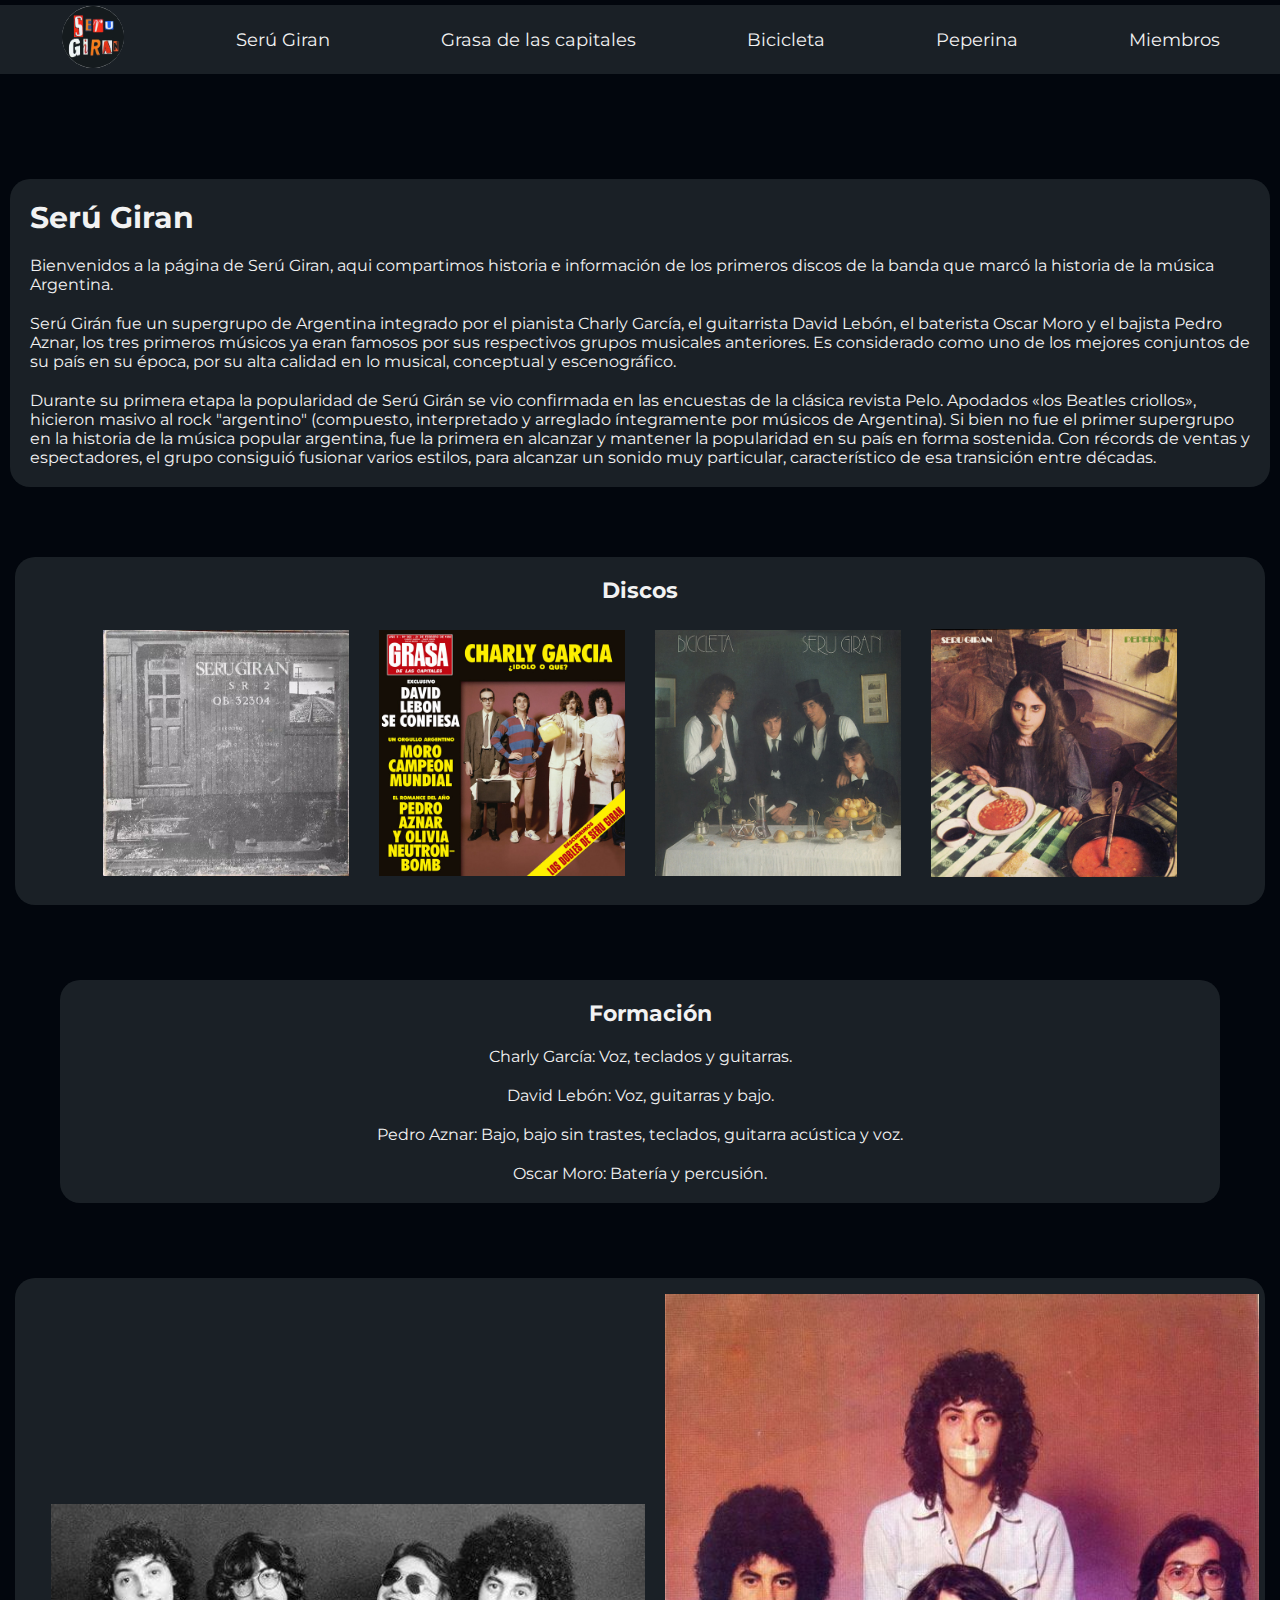
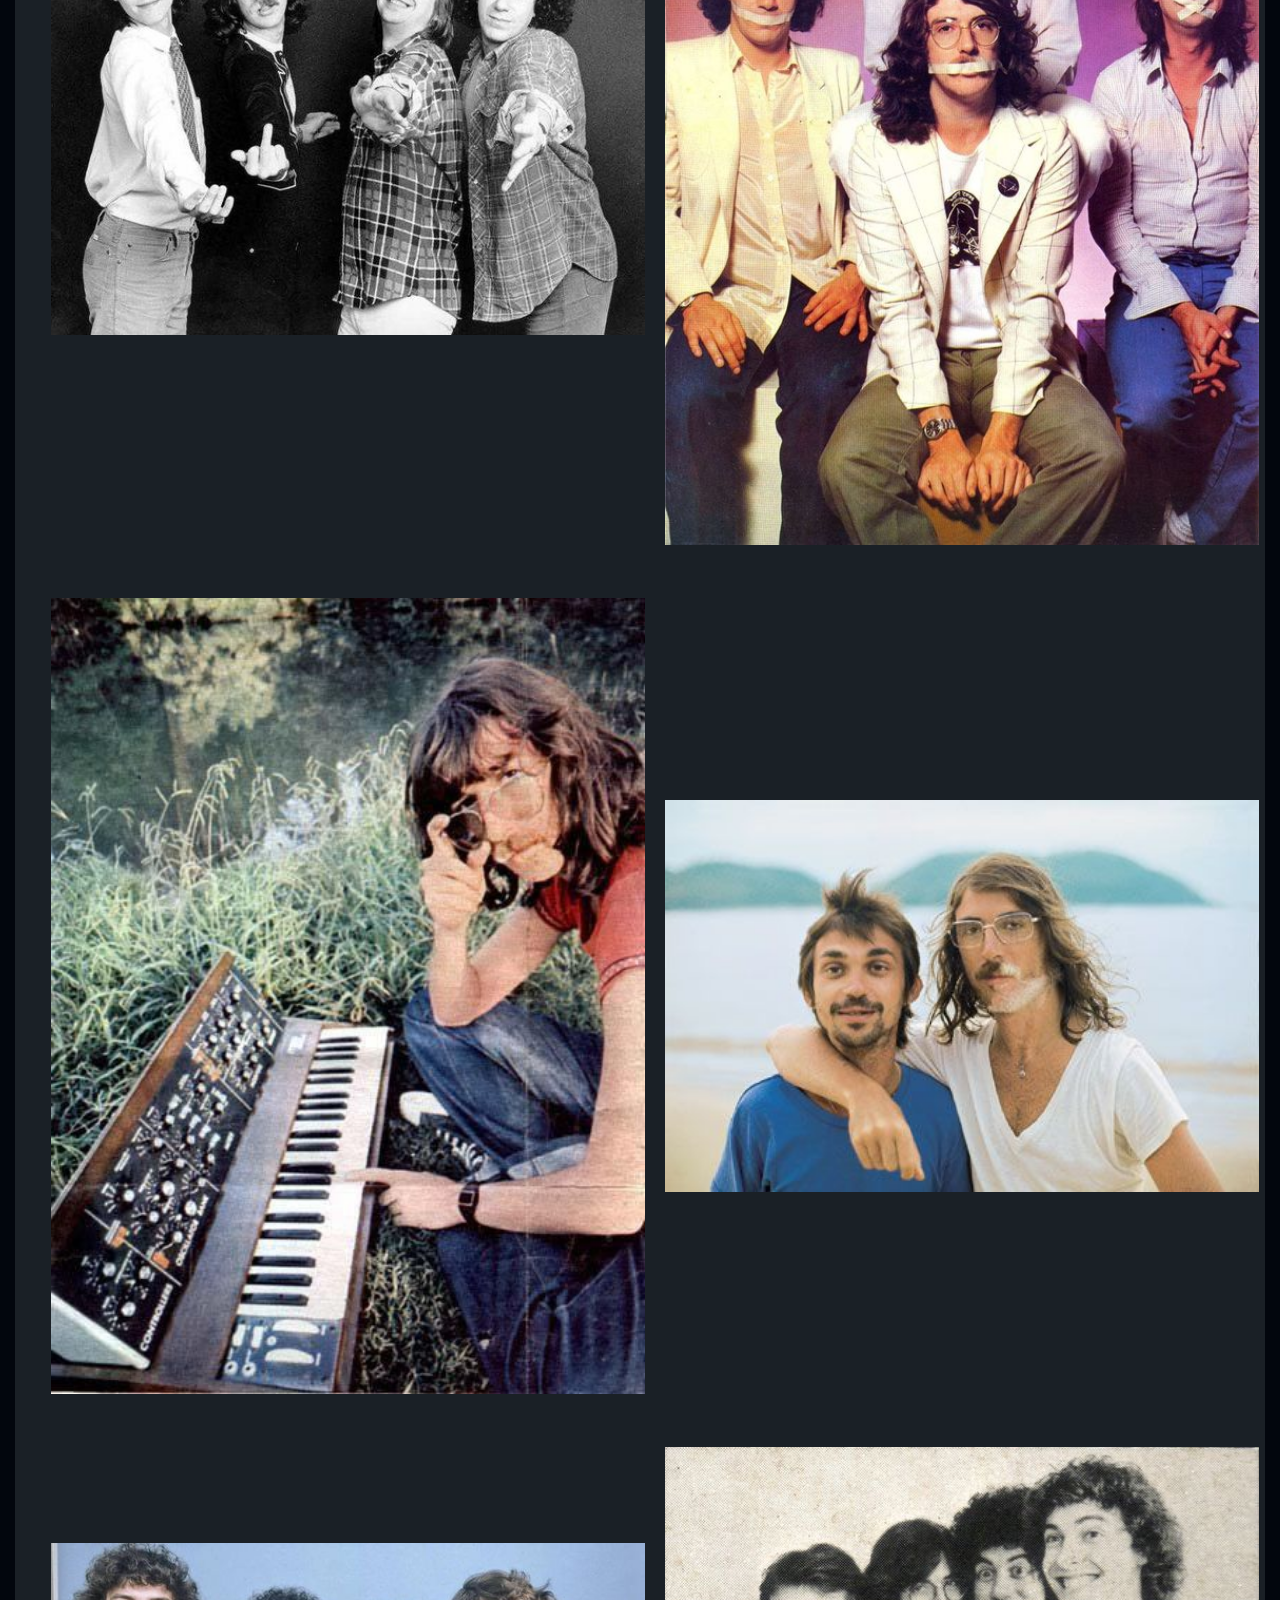
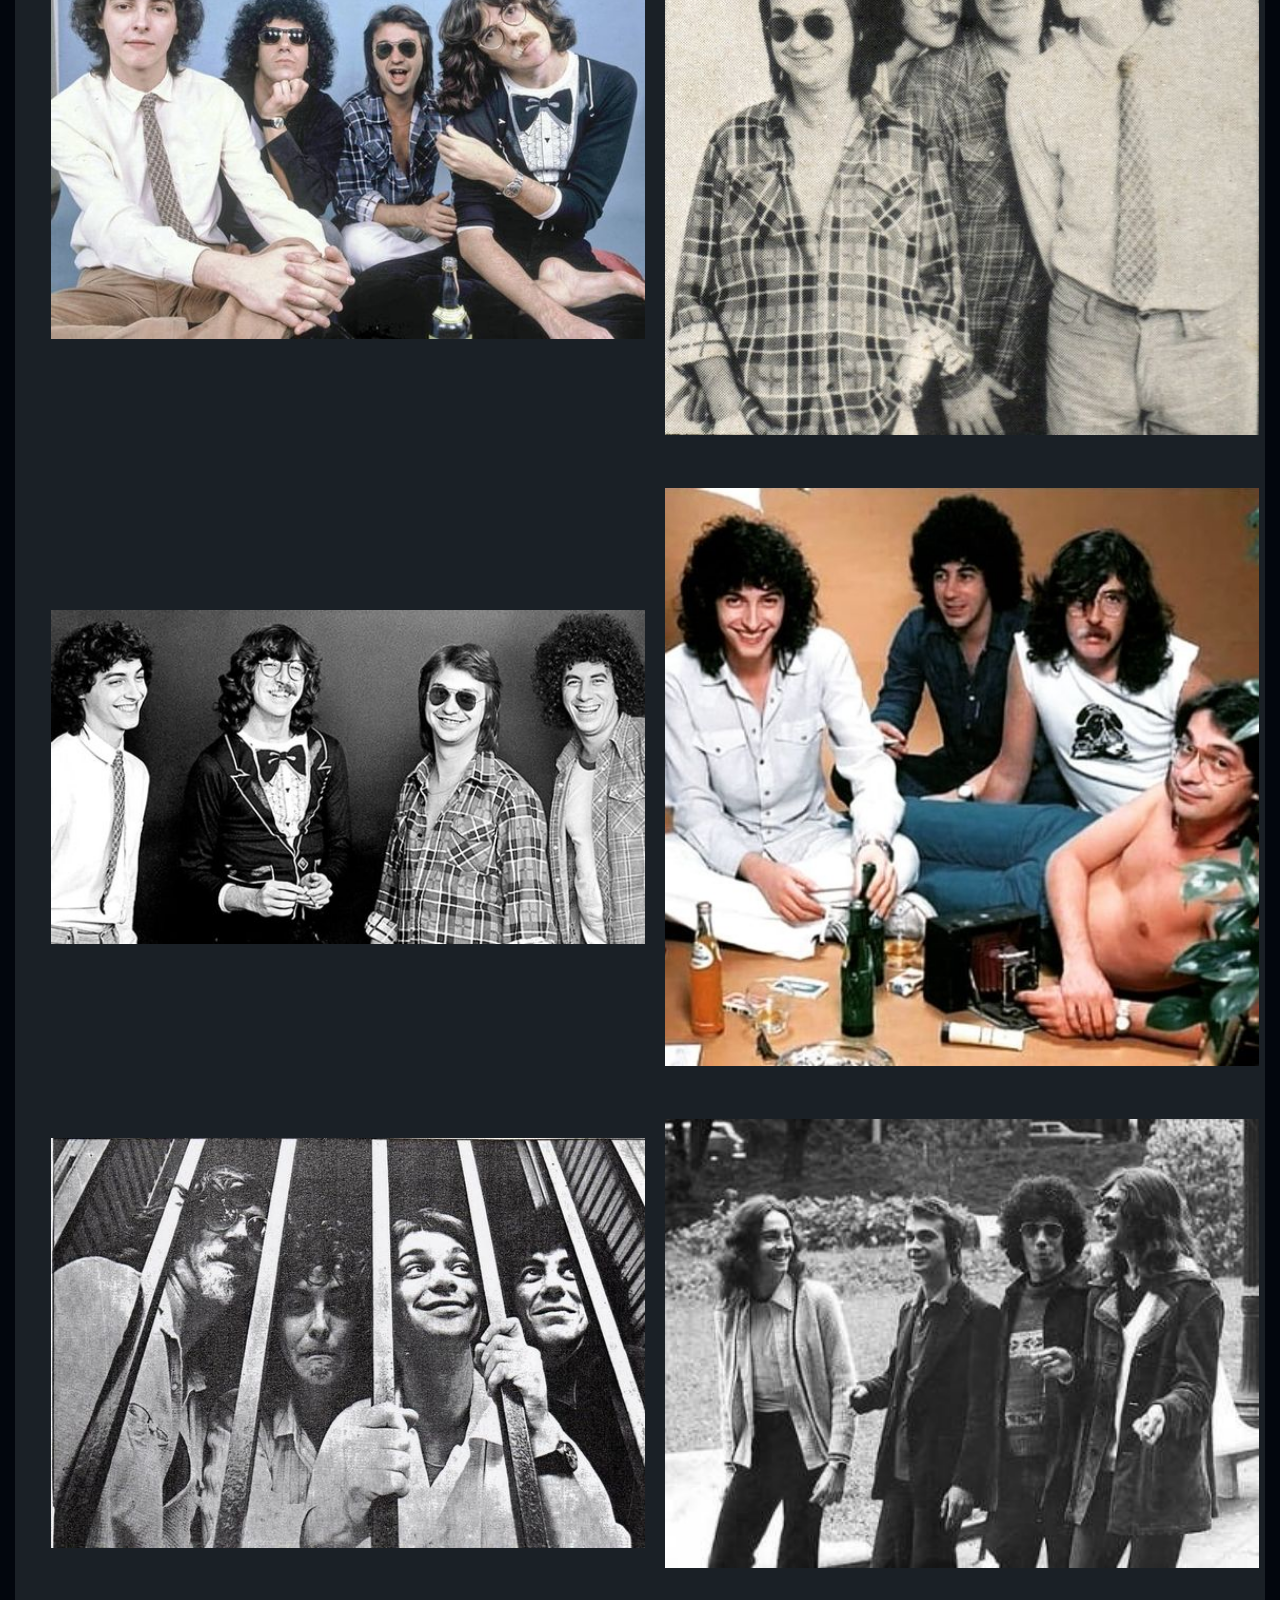
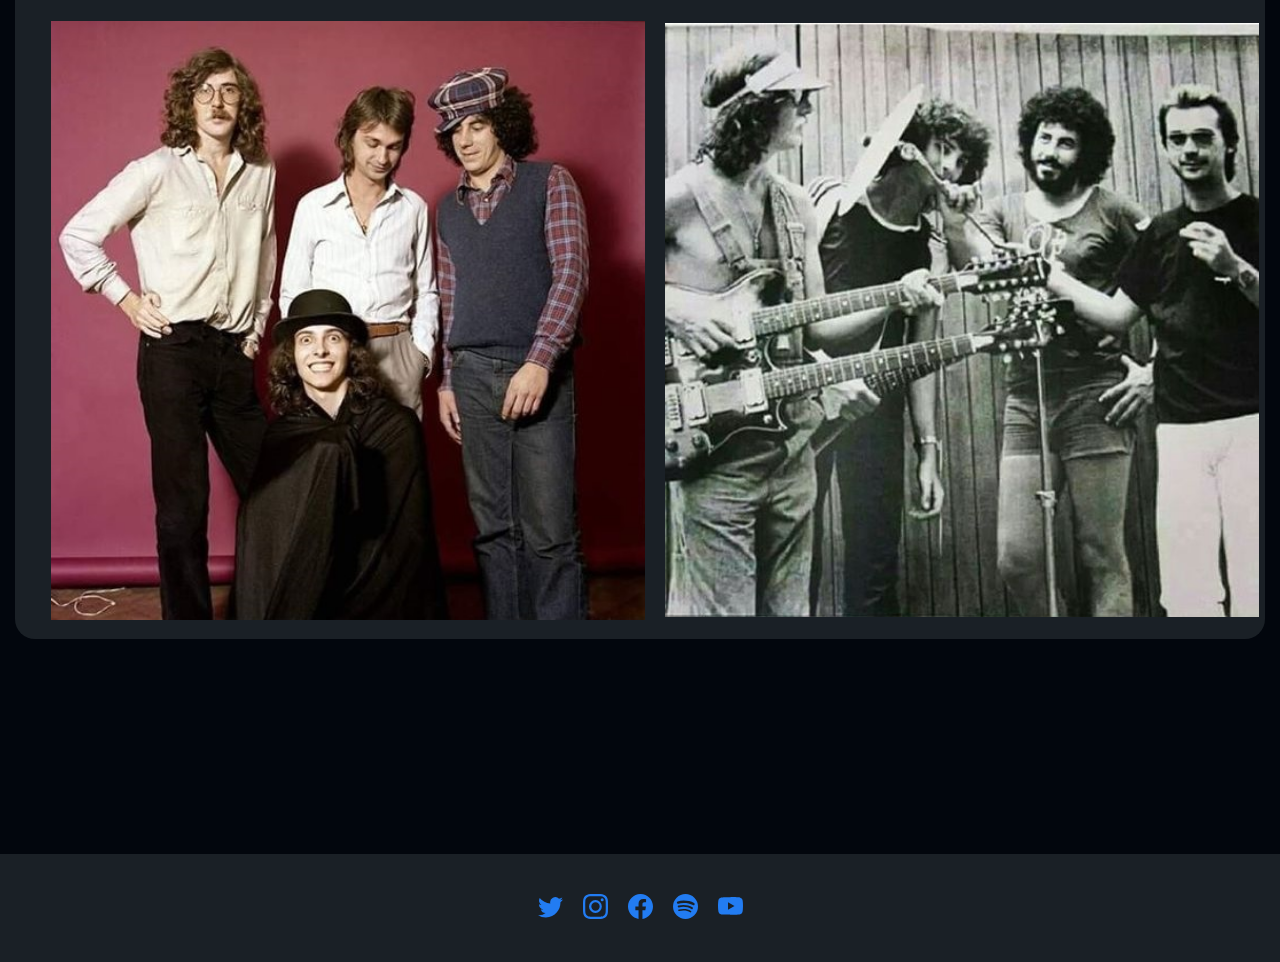
==== commit 2dcc87a1: "Cuarto commit, SEO" ====
--- a/index.html
+++ b/index.html
@@ -5,6 +5,8 @@
     <meta charset="UTF-8">
     <meta http-equiv="X-UA-Compatible" content="IE=edge">
     <meta name="viewport" content="width=device-width, initial-scale=1.0">
+    <meta name="description" content="Página no oficial de Serú Girán">
+    <meta name="keywords" content="seru, giran, banda, discos, album, biografia, discografía">
     <link rel="stylesheet" href="./css/estilos.css">
     <title>Serú Giran</title>
 </head>
--- a/css/estilos.css
+++ b/css/estilos.css
@@ -10,11 +10,8 @@
 }
 
 header {
+  background: #1A2026;
   grid-area: header;
-  width: 100%;
-  height: 70px;
-  margin: 2px;
-  background: #1A2026;
 }
 
 html {
@@ -56,7 +53,8 @@
   grid-area: video;
   width: 90%;
 }
-.video .video iframe {
+
+.video iframe {
   width: 90%;
   margin: 15px;
 }
@@ -100,7 +98,7 @@
     grid-area: video;
     width: 90%;
   }
-  .video .video iframe {
+  .video iframe {
     width: 70%;
     margin: 15px;
   }
@@ -114,7 +112,7 @@
     grid-area: video;
     width: 80%;
   }
-  .video .video iframe {
+  .video iframe {
     width: 80%;
     margin: 15px;
   }
@@ -131,7 +129,6 @@
   display: grid;
   grid-template-columns: auto auto auto auto auto auto;
   justify-content: space-around;
-  align-items: center;
   justify-items: center;
   list-style-type: none;
   font-family: Montserrat;
@@ -265,7 +262,6 @@
 }
 @media (min-width: 1024px) {
   /*1024px en adelante*/
-  /* grid formacion-fotos*/
   .formacion {
     display: grid;
     grid-area: formacion;
@@ -310,36 +306,37 @@
 }
 /*mobile first 0px-500px*/
 .debut {
+  background-color: #1A2026;
   grid-area: debut;
-  background-color: #1A2026;
   border-radius: 20px;
   margin: 15px;
 }
 
 .album-seru {
   display: grid;
-  grid-template-areas: "album-intro" "cover" "lista-temas" "video" "antecedentes" "antecedentes" "debut";
+  grid-template-columns: auto;
+  grid-template-areas: "album-intro" "cover" "lista-temas" "video" "antecedentes" "debut";
 }
 
 @media (min-width: 768px) {
   /*768px en adelante*/
   .album-seru {
     display: grid;
-    grid-template-areas: "album-intro    album-intro" "cover          cover" "lista-temas    lista-temas" "video          video" "antecedentes   antecedentes" "antecedentes   antecedentes" "debut          debut" "redes          redes";
+    grid-template-areas: "album-intro    album-intro" "cover          cover" "lista-temas    lista-temas" "video          video" "antecedentes   antecedentes" "debut          debut";
   }
 }
 @media (min-width: 1024px) {
   /*1024px en adelante*/
   .album-seru {
     display: grid;
-    grid-template-areas: "album-intro    album-intro     album-intro" "cover          cover           cover" "lista-temas    lista-temas     lista-temas" "video          video           video" "antecedentes   antecedentes    antecedentes" "antecedentes   antecedentes    antecedentes" "debut          debut           debut";
+    grid-template-areas: "album-intro    album-intro     album-intro" "cover          cover           cover" "lista-temas    lista-temas     lista-temas" "video          video           video" "antecedentes   antecedentes    antecedentes" "debut          debut           debut";
   }
 }
 @media (min-width: 1200px) {
   /*1200px en adelante*/
   .album-seru {
     display: grid;
-    grid-template-areas: "album-intro    album-intro     album-intro" "cover          cover           cover" "lista-temas    lista-temas     lista-temas" "video          video           video" "antecedentes   antecedentes    antecedentes" "antecedentes   antecedentes    antecedentes" "debut          debut           debut";
+    grid-template-areas: "album-intro    album-intro     album-intro" "cover          cover           cover" "lista-temas    lista-temas     lista-temas" "video          video           video" "antecedentes   antecedentes    antecedentes" "debut          debut           debut";
   }
 }
 /*mobile first 0px-500px*/
